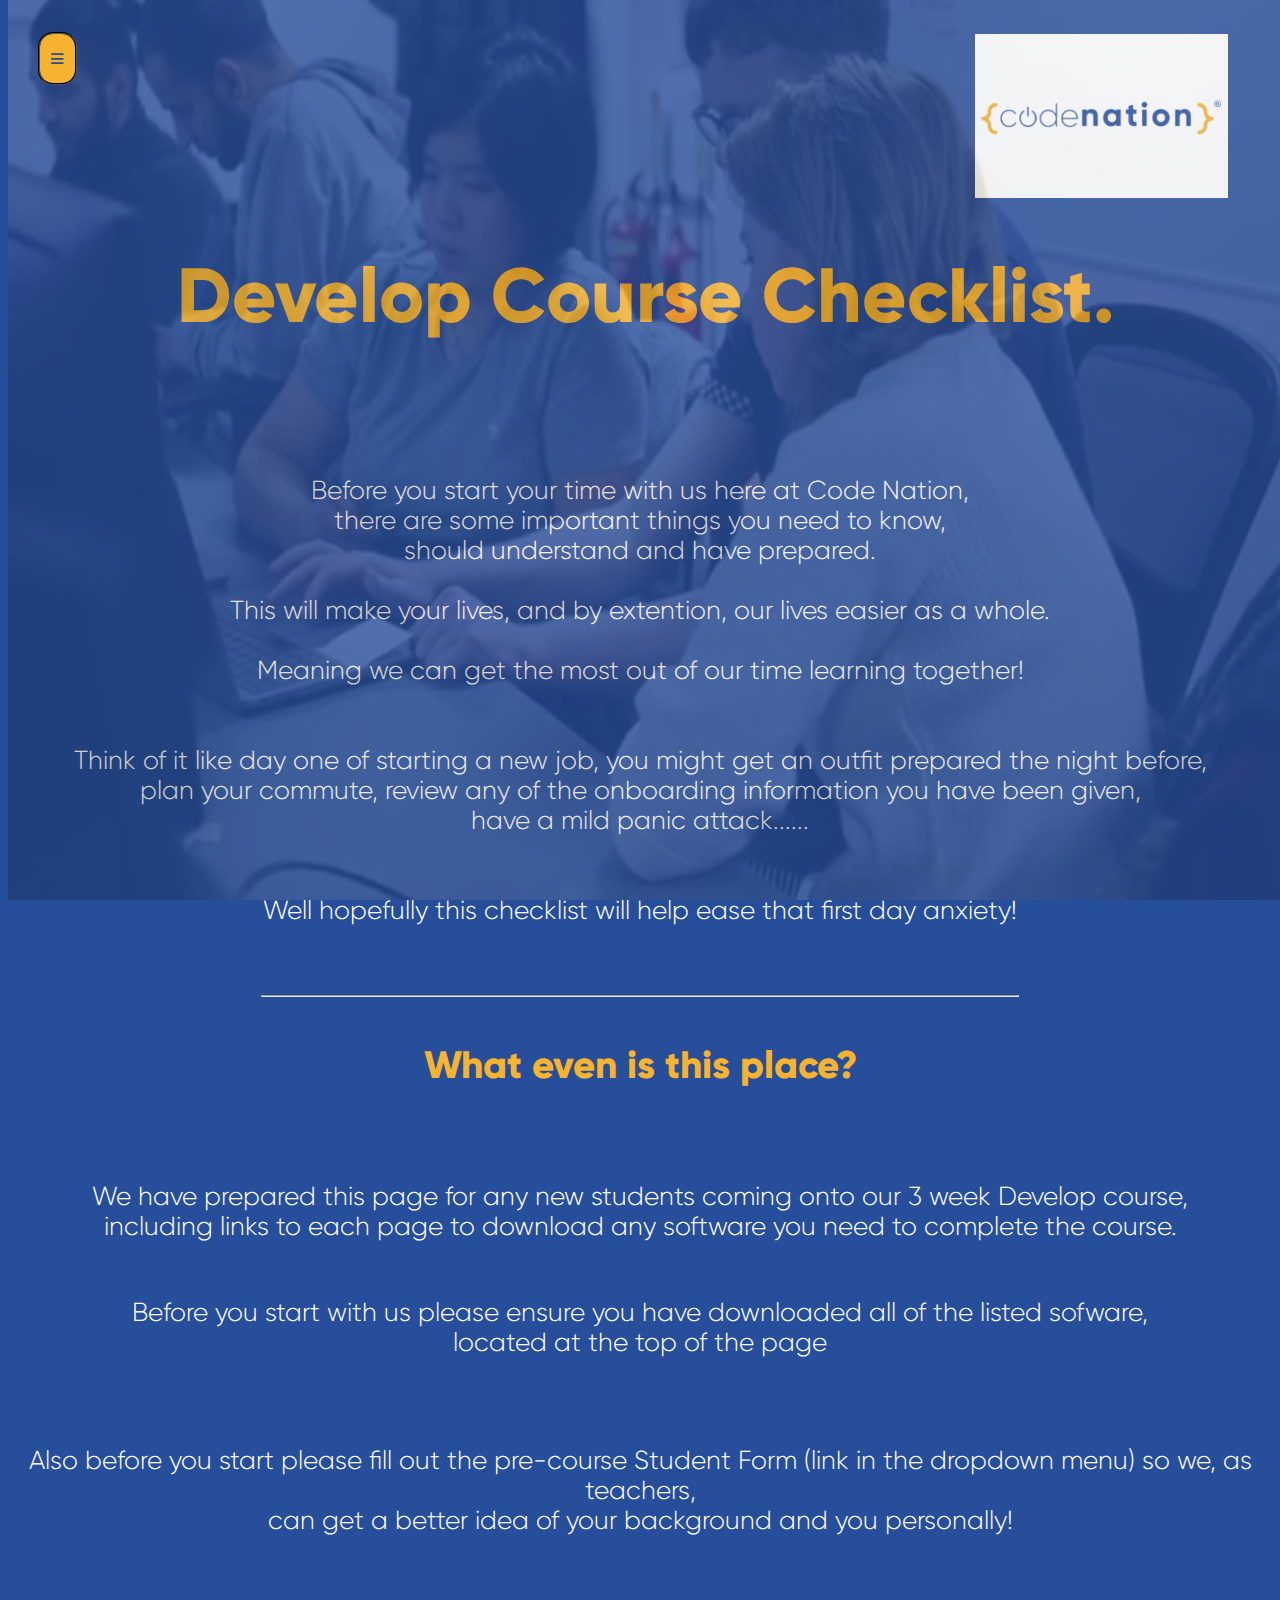
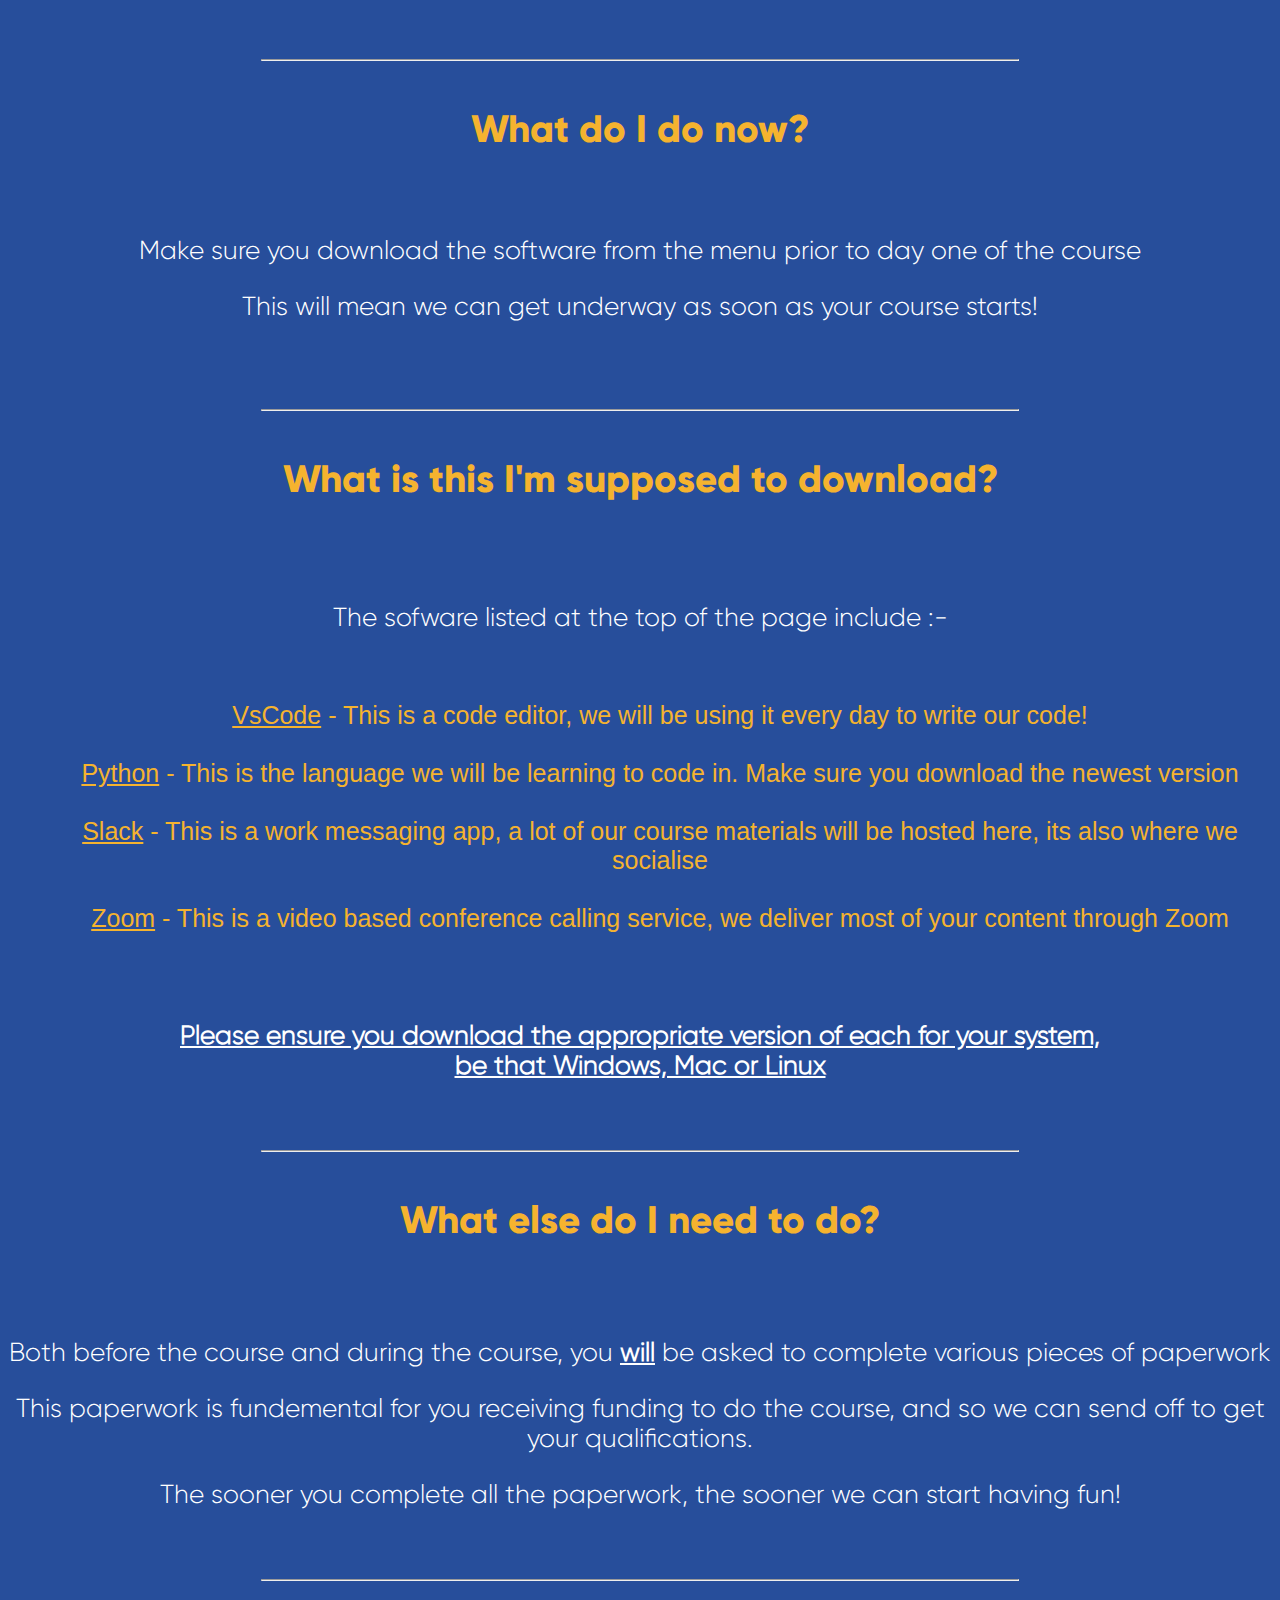
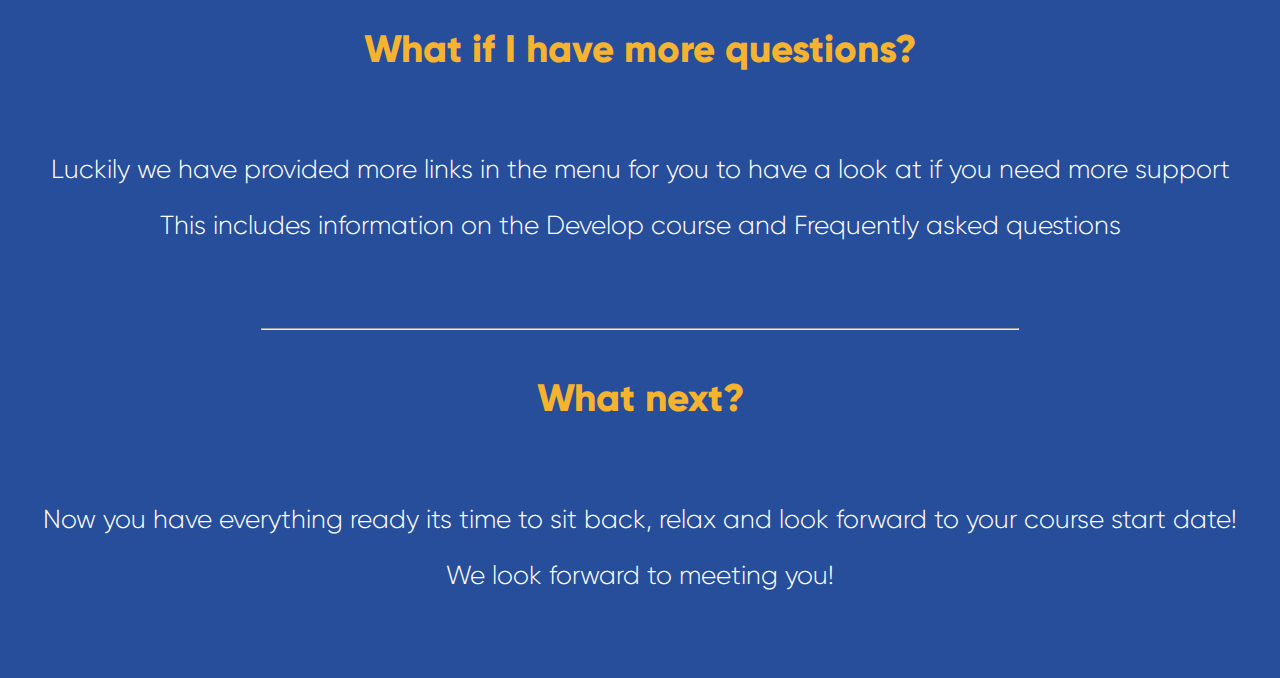
==== index.html @ 98f9d003 "commit" ====
<!DOCTYPE html>
<html lang="en">

<head>
    <meta charset="UTF-8">
    <meta http-equiv="X-UA-Compatible" content="IE=edge">
    <meta name="viewport" content="width=device-width, initial-scale=1.0">
    <link rel="stylesheet" type="text/css" href="main.css">
    <script src="main.js"></script>
    <title>Pre-Course Checklist</title>
</head>

<body>
    <div>
        <div class="nav">
            <button onclick="myFunction()" class="dropbtn">≡</button>
            <div id="myDropdown" class="dropdown-content">
                <a href="index.html">Home</a>
                <a href="https://code.visualstudio.com/download">VsCode</a>
                <a href="https://www.python.org/downloads/">Python</a>
                <a href="https://slack.com/intl/en-gb/download">Slack</a>
                <a href="https://zoom.us/download">Zoom</a>
                <a href="https://docs.google.com/forms/d/e/1FAIpQLSfpsCtP7SLQczZFenXMInUUmv0crh0hMXMgCq8imxYHbpNBXQ/viewform">Student Form</a>
                <a href="https://wearecodenation.com/individual/develop/">Develop</a>
                <a href="https://wearecodenation.com/#faq">FAQ</a>
                <a href="mailto:hello@wearecodenation.com">Contact</a>
                </a>
            </div>
        </div>
    </div>
    </div>
    </div>
    <img src="CN.png" alt="Code Nation" class="responsive">

    <h1>Develop Course Checklist.</h1><br><br><br>
    <p>Before you start your time with us here at Code Nation,<br>
        there are some important things you need to know,<br>
        should understand and have prepared. <br><br>
        
        This will make your lives, and by extention, our lives easier as a whole.<br><br> Meaning we
        can get the most out of our time learning together!
        <br><br><br>
        Think of it like day one of starting a new job, you might get an outfit prepared the night before,<br> plan your
        commute, review any of the onboarding information you have been given,<br> have a mild panic attack......
        <br>
        <br><br>
        Well hopefully this checklist will help ease that first day anxiety!
    </p><br><br>
    <hr width=60%><br><br>
    <h2>What even is this place?</h2>

    <br><br>
    <p>We have prepared this page for any new students coming onto our 3 week Develop course,<br>
         including links to each page
        to download any software you need to complete the course.<br><br>

    <p>Before you start with us please ensure you have downloaded all of the listed sofware,<br> 
        located at the top of the
        page</p><br><br>

        <p>Also before you start please fill out the pre-course Student Form (link in the dropdown menu) so we, as teachers,<br> can get a better idea of your background and you personally!</p>

    <br><br><br><br></p>

    <hr width=60%><br><br>

    <h3>What do I do now?</h3><br>

    <p>Make sure you download the software from the menu prior to day one of the course</p>

    <p>This will mean we can get underway as soon as your course starts!</p><br><br><br>

    <hr width=60%><br><br>

    <h3>What is this I'm supposed to download?</h3><br><br>

    <p>The sofware listed at the top of the page include :-</p><br>
    <ul>

        <u>VsCode</u> - This is a code editor, we will be using it every day to write our code! <br><br>

        <u>Python</u> - This is the language we will be learning to code in. Make sure you download the newest
        version<br><br>

        <u>Slack</u> - This is a work messaging app, a lot of our course materials will be hosted here, its also where
        we socialise<br><br>

        <u>Zoom</u> - This is a video based conference calling service, we deliver most of your content through Zoom<br>
    </ul><br><br>

    <p><strong><u>Please ensure you download the appropriate version of each for your system,<br>
         be that Windows, Mac or Linux</strong></u></p><br><br>

         <hr width=60%><br><br>

         <h2>What else do I need to do?</h2><br><br>

         <p>Both before the course and during the course, you <u><b>will</b></u> be asked to complete various pieces of paperwork</p>
         <p>This paperwork is fundemental for you receiving funding to do the course, and so we can send off to get your qualifications.</p>
         <p>The sooner you complete all the paperwork, the sooner we can start having fun!</p><br><br>
         
     
              <hr width=60%><br><br>
    <h3>What if I have more questions?</h3><br>

    <p>Luckily we have provided more links in the menu for you to have a look at if you need more support</p>

    <p>This includes information on the Develop course and Frequently asked questions</p>
    <br><br><br>

    <hr width=60%><br><br>

    <h3>What next?</h3><br>

    <p>Now you have everything ready its time to sit back, relax and look forward to your course start date!</p>

    <p>We look forward to meeting you!</p>
    <br><br><br>


    <div class="fullscreen-bg">
        <video loop muted autoplay poster="img/videoframe.jpg" class="fullscreen-bg__video">
            <source src="background.mp4" type="video/webm">
        </video>
    </div>
    </div>

</body>

</html>
---- main.css ----
@font-face {
  font-family: "GilroyExtraBold";
  src: url("Gilroy-ExtraBold.otf");
}

@font-face {
  font-family: "GilroyLight";
  src: url("Gilroy-Light.otf");
}
​ h1 {
  font-family: "GilroyExtraBold", serif;
}

p {
  font-family: "gilroylight", serif;
}

body {
  background-position: fixed;
  background-repeat: no-repeat;
  background-color: rgb(39, 78, 155);
}

h1 {
  font-family: "GilroyExtraBold", serif;
  font-size: 6vw;
  color: #f5b32f;
  padding-left: 1vw;
  text-align: center;
}

h2 {
  font-family: "GilroyExtraBold", serif;
  margin-top: 0;
  font-size: 3vw;
  text-align: center;
  padding-left: 0vw;
  color: #f5b32f;
}

h3 {
  font-family: "GilroyExtraBold", serif;
  margin-top: 0;
  font-size: 3vw;
  text-align: center;
  padding-left: 0vw;
  color: #f5b32f;
}

p {
  font-family: "gilroylight", serif;
  display: block;
  text-align: center;
  font-size: 26px;
  color: white;
}

a {
  display: block;
  text-align: center;
  font-size: 5px;
}

img {
  display: flex;
  margin-top: -4%;
  margin-left: auto;
  margin-right: 3.5%;
  height: auto;
  width: 20%;
  background-color: rgb(255, 255, 255);
  overflow: hidden;
}


a:focus {
  color: #f5b32f;
}

.nav {
  position: sticky;
  z-index: 9999;
  display: table-cell;
}

.nav a {
  float: left;
  display: block;
  color: #f5b32f;
  text-align: center;
  padding: 15px 20px;
  text-decoration: black;
  font-size: 30px;
}

.nav a:hover {
  background-color: #f5b32f;
  color: rgb(1, 1, 1);
}
video {
  object-fit: fill;
}

.fullscreen-bg {
  position: fixed;
  background-color: rgb(39, 78, 155);
  opacity: 20%;
  width: 100%;
  height: auto;
  top: 0;
  right: -2;
  bottom: 0;
  left: -2;
}

.fullscreen-bg__video {
  position: absolute;
  top: 0;
  left: 0;
  width: 100%;
  height: 100%;
}

* {
  box-sizing: border-box;
}

.video-background {
  background: #000;
  position: fixed;
  top: 0;
  right: 0;
  bottom: 0;
  left: 0;
  z-index: -99;
}

.video-foreground,
.video-background iframe {
  position: absolute;
  top: 0;
  left: 0;
  width: 100%;
  height: 100%;
  pointer-events: none;
}
#vidtop-content {
  top: 0;
  min-width: 100%;
}
.vid-info {
  position: absolute;
  top: 0;
  right: 0;
  width: 33%;
  background: rgba(0, 0, 0, 0.3);
  color: #fff;
  padding: 1rem;
  font-family: Avenir, Helvetica, sans-serif;
}

.vid-info h1 {
  font-size: 2rem;
  font-weight: 700;
  margin-top: 0;
  line-height: 1.2;
}

.vid-info a {
  display: block;
  color: #fff;
  text-decoration: none;
  background: rgba(0, 0, 0, 0.5);
  transition: 0.6s background;
  border-bottom: none;
  margin: 1rem auto;
  text-align: center;
}

@media (min-aspect-ratio: 16/9) {
  .video-foreground {
    height: 300%;
    top: -100%;
  }
}

@media (max-aspect-ratio: 16/9) {
  .video-foreground {
    width: 300%;
    left: -100%;
  }
}

@media all and (max-width: 600px) {
  .vid-info {
    width: 50%;
    padding: 0.5rem;
  }
  .vid-info h1 {
    margin-bottom: 0.2rem;
  }
}
@media all and (max-width: 500px) {
  .vid-info .acronym {
    display: none;
  }
}

ul {
  display: block;
  text-align: center;
  font-family: "Gill Sans", "Gill Sans MT", Calibri, "Trebuchet MS", sans-serif;
  font-size: 25px;
  color: #f5b32f;
}

.dropbtn {
  background-color: #f5b32f;
  color: #274e9b;
  padding: 10px;
  border-radius: 15px 15px;
  margin-left: 30px;
  margin-top: 35%;
  font-size: 25px;
  border-style: groove;
  cursor: pointer;
}

.dropbtn:hover,
.dropbtn:focus {
  background-color: #cdcccc;
}

.dropdown {
  position: relative;
  display: inline-block;
}

.dropdown-content {
  display: none;
  font-family: 'gilroylight', serif;
  position: absolute;
  background-color: #274e9b;
  min-width: 160px;
  overflow: auto;
  box-shadow: 0px 8px 16px 0px rgba(0, 0, 0, 0.2);
  z-index: 1;
}

.dropdown-content a {
  color: #f5b32f;
  padding: 12px 16px;
  text-decoration: none;
  display: block;
}

.dropdown a:hover {
  background-color: #ddd;
}

.show {
  display: block;
}
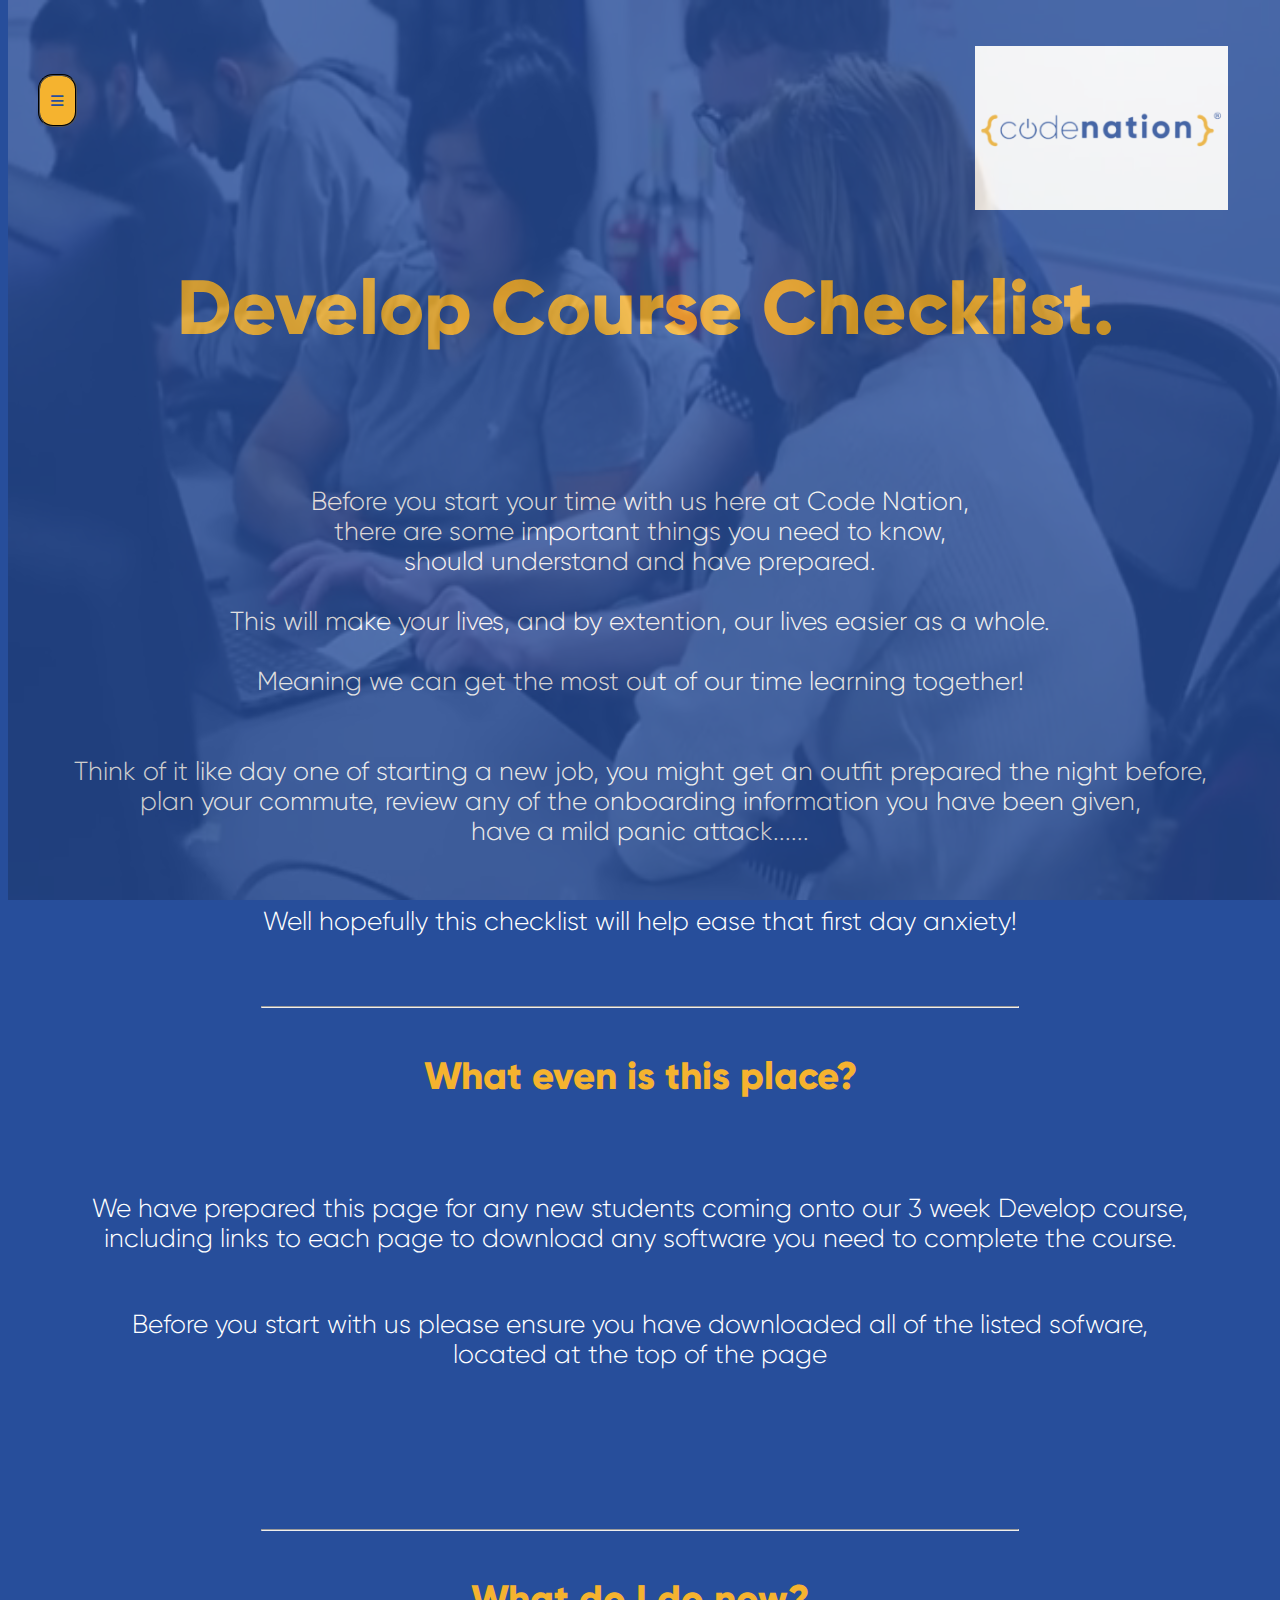
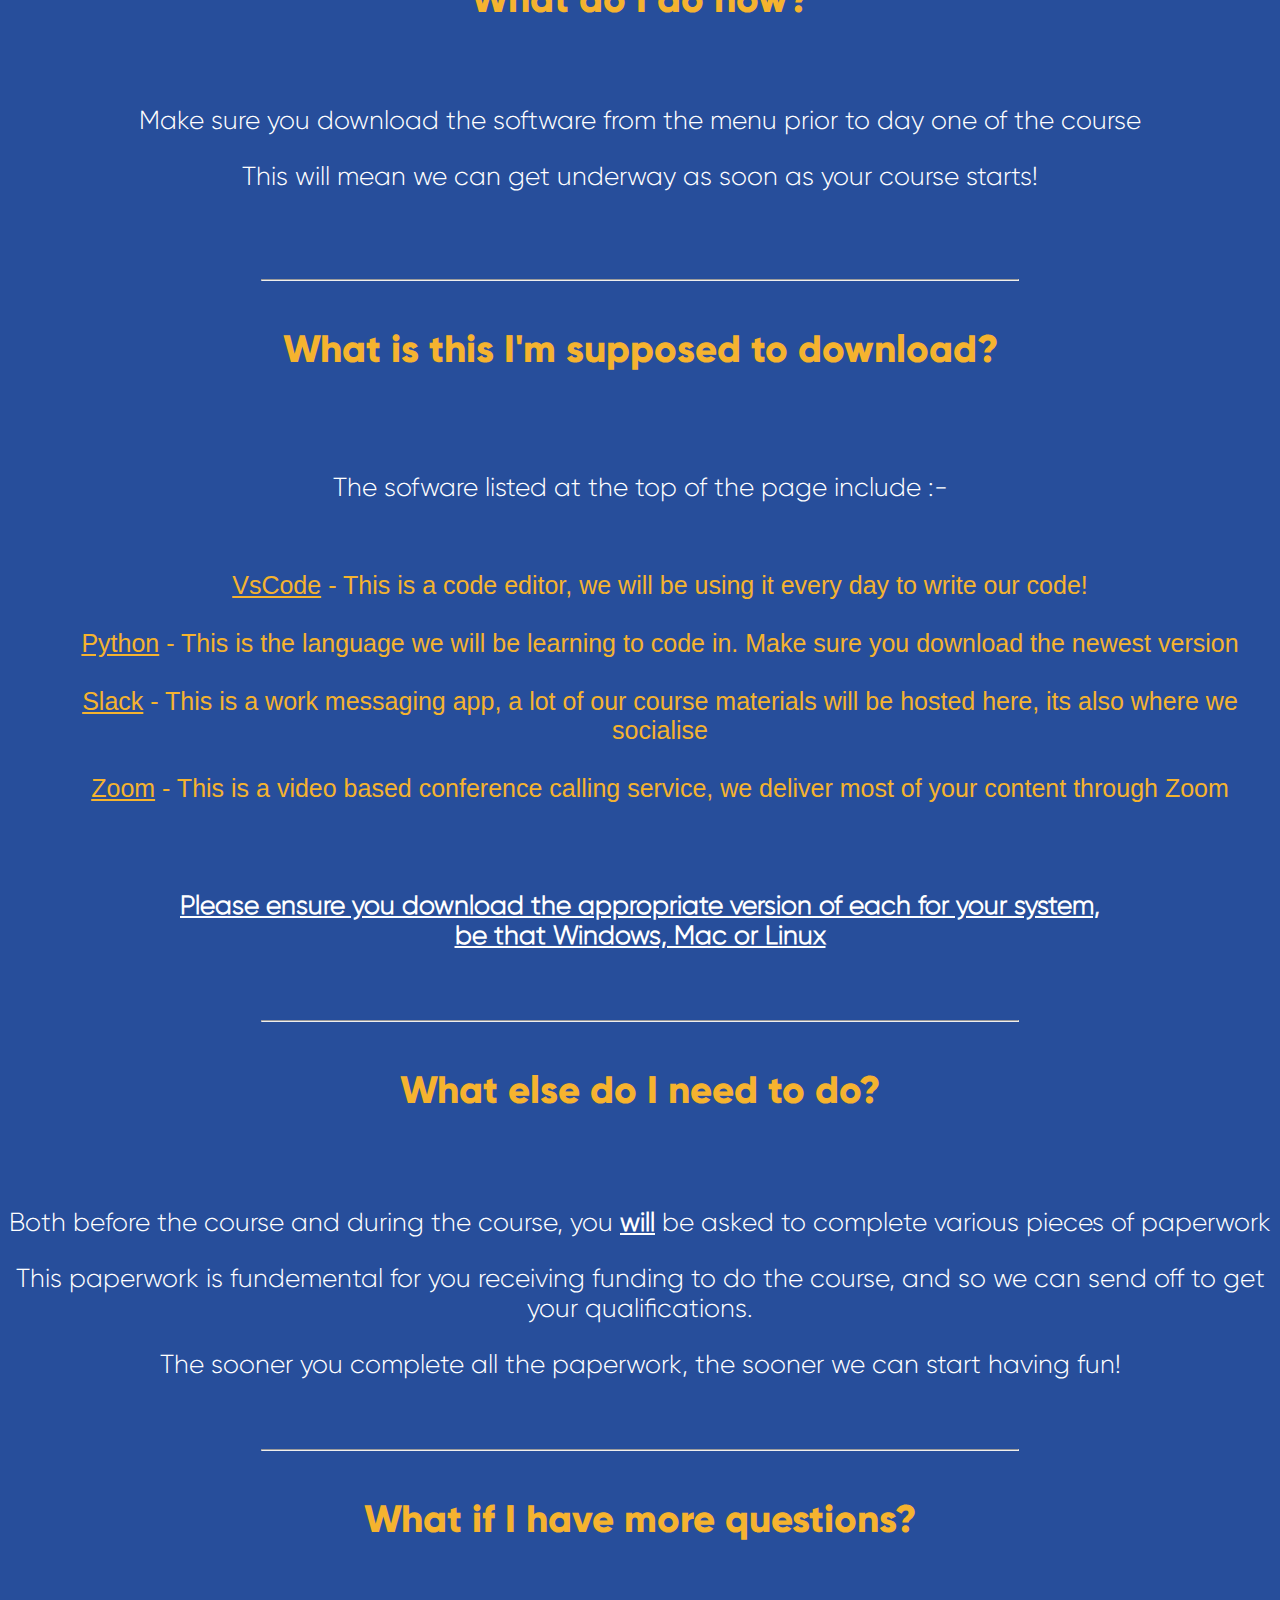
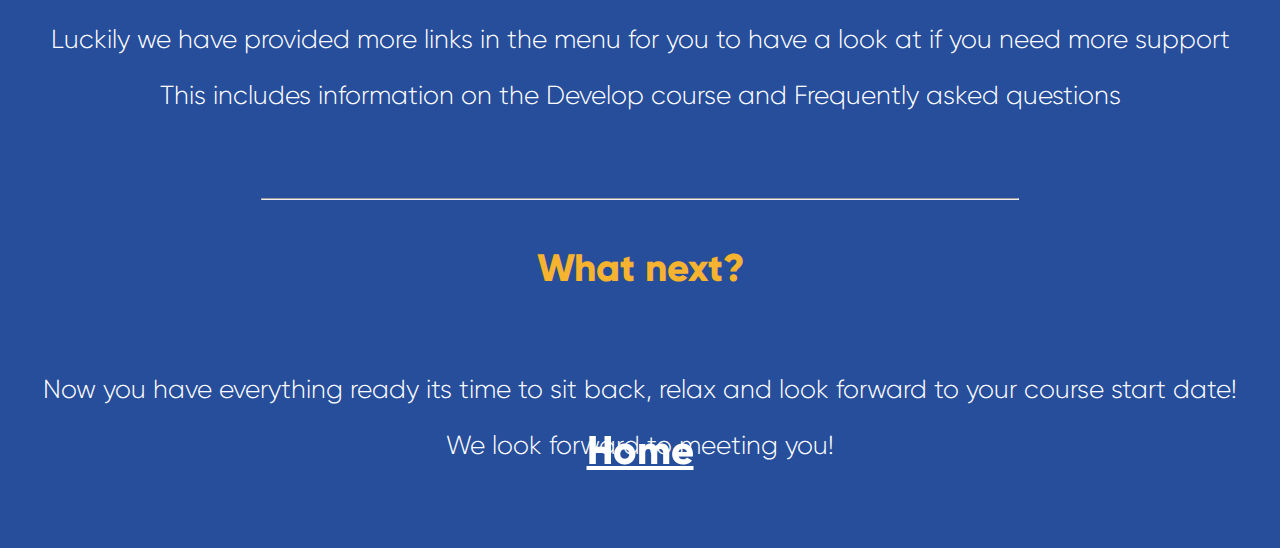
==== commit c35c8146: "commit" ====
--- a/index.html
+++ b/index.html
@@ -16,11 +16,11 @@
             <button onclick="myFunction()" class="dropbtn">≡</button>
             <div id="myDropdown" class="dropdown-content">
                 <a href="index.html">Home</a>
-                <a href="https://code.visualstudio.com/download">VsCode</a>
+                <a href="VS_code.html">VsCode</a>
                 <a href="https://www.python.org/downloads/">Python</a>
                 <a href="https://slack.com/intl/en-gb/download">Slack</a>
                 <a href="https://zoom.us/download">Zoom</a>
-                <a href="https://docs.google.com/forms/d/e/1FAIpQLSfpsCtP7SLQczZFenXMInUUmv0crh0hMXMgCq8imxYHbpNBXQ/viewform">Student Form</a>
+                <!-- <a href="https://docs.google.com/forms/d/e/1FAIpQLSfpsCtP7SLQczZFenXMInUUmv0crh0hMXMgCq8imxYHbpNBXQ/viewform">Student Form</a> -->
                 <a href="https://wearecodenation.com/individual/develop/">Develop</a>
                 <a href="https://wearecodenation.com/#faq">FAQ</a>
                 <a href="mailto:hello@wearecodenation.com">Contact</a>
@@ -58,7 +58,7 @@
         located at the top of the
         page</p><br><br>
 
-        <p>Also before you start please fill out the pre-course Student Form (link in the dropdown menu) so we, as teachers,<br> can get a better idea of your background and you personally!</p>
+        <!-- <p>Also before you start please fill out the pre-course Student Form (link in the dropdown menu) so we, as teachers,<br> can get a better idea of your background and you personally!</p> -->
 
     <br><br><br><br></p>
 
@@ -116,8 +116,11 @@
 
     <p>We look forward to meeting you!</p>
     <br><br><br>
-
-
+    <div id="overlay4">
+<p>
+    <a href="index.html">Home</a><br> </p>
+</p>
+</div>
     <div class="fullscreen-bg">
         <video loop muted autoplay poster="img/videoframe.jpg" class="fullscreen-bg__video">
             <source src="background.mp4" type="video/webm">
--- a/main.css
+++ b/main.css
@@ -16,6 +16,7 @@
 }
 
 body {
+  padding-top:3%;
   background-position: fixed;
   background-repeat: no-repeat;
   background-color: rgb(39, 78, 155);
@@ -58,12 +59,28 @@
 a {
   display: block;
   text-align: center;
-  font-size: 5px;
-}
+  font-size: 40px;
+  color: white;
+  z-index: 9;
+  font-family: "GilroyExtraBold", serif;
+}
+
+#overlay { position: absolute; left: 0px; top: 115%; height: 60%; width: 100%;
+  z-index: 9998; overflow: hidden;}
+
+#overlay2 { position: absolute; left: 0px; top: 70%; height: 10%; width: 100%;
+    z-index: 9998;  overflow: hidden;}
+
+#overlay3 { position: absolute; left: 0px; top: 150%; height: 10%; width: 100%;
+    z-index: 9998; overflow:hidden;}
+
+#overlay4 { position: absolute; left: 0px; top: 400%; height: 10%; width: 100%;
+      z-index: 9998; overflow: hidden;}
+  
 
 img {
   display: flex;
-  margin-top: -4%;
+  margin-top: 0%;
   margin-left: auto;
   margin-right: 3.5%;
   height: auto;
@@ -77,8 +94,12 @@
   color: #f5b32f;
 }
 
+a:hover {
+  color:goldenrod;
+}
+
 .nav {
-  position: sticky;
+  position: fixed;
   z-index: 9999;
   display: table-cell;
 }
@@ -88,6 +109,7 @@
   display: block;
   color: #f5b32f;
   text-align: center;
+  padding-top: 5%;
   padding: 15px 20px;
   text-decoration: black;
   font-size: 30px;
@@ -220,7 +242,7 @@
   padding: 10px;
   border-radius: 15px 15px;
   margin-left: 30px;
-  margin-top: 35%;
+  margin-top: 40%;
   font-size: 25px;
   border-style: groove;
   cursor: pointer;
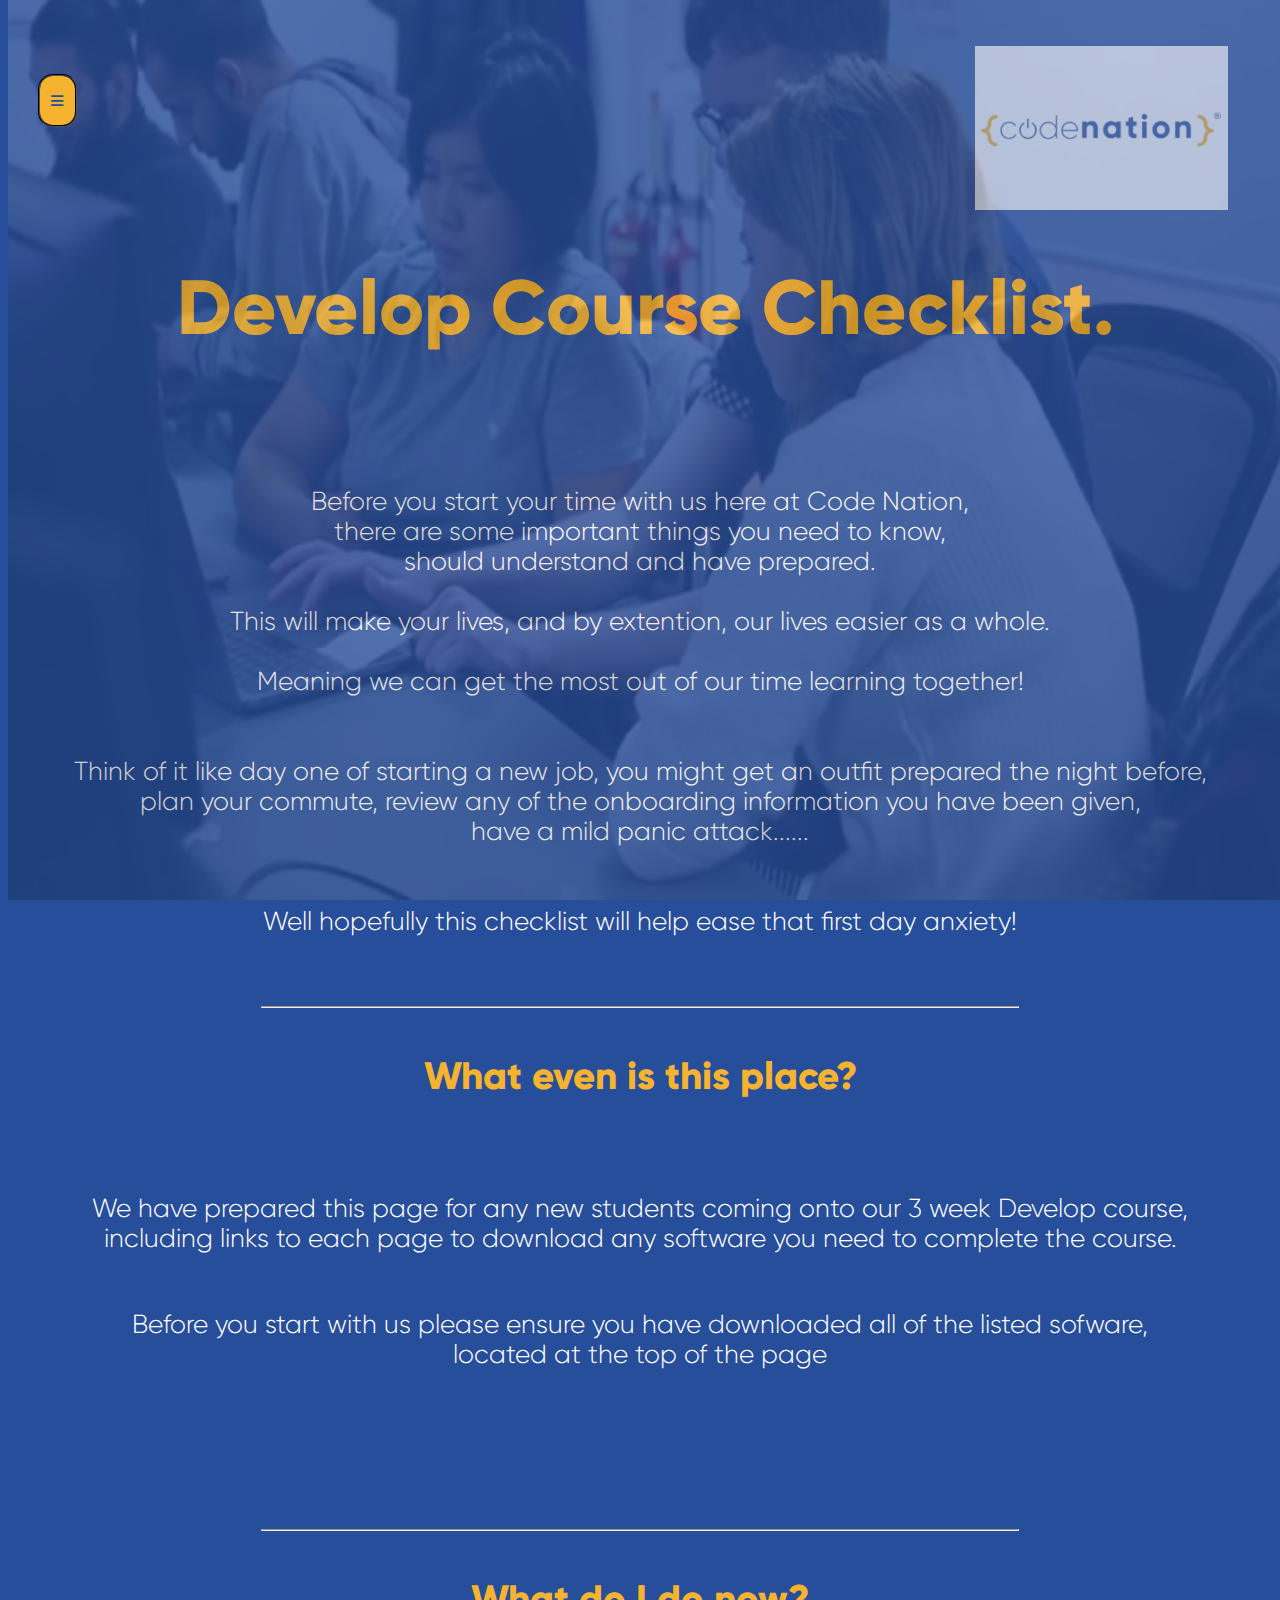
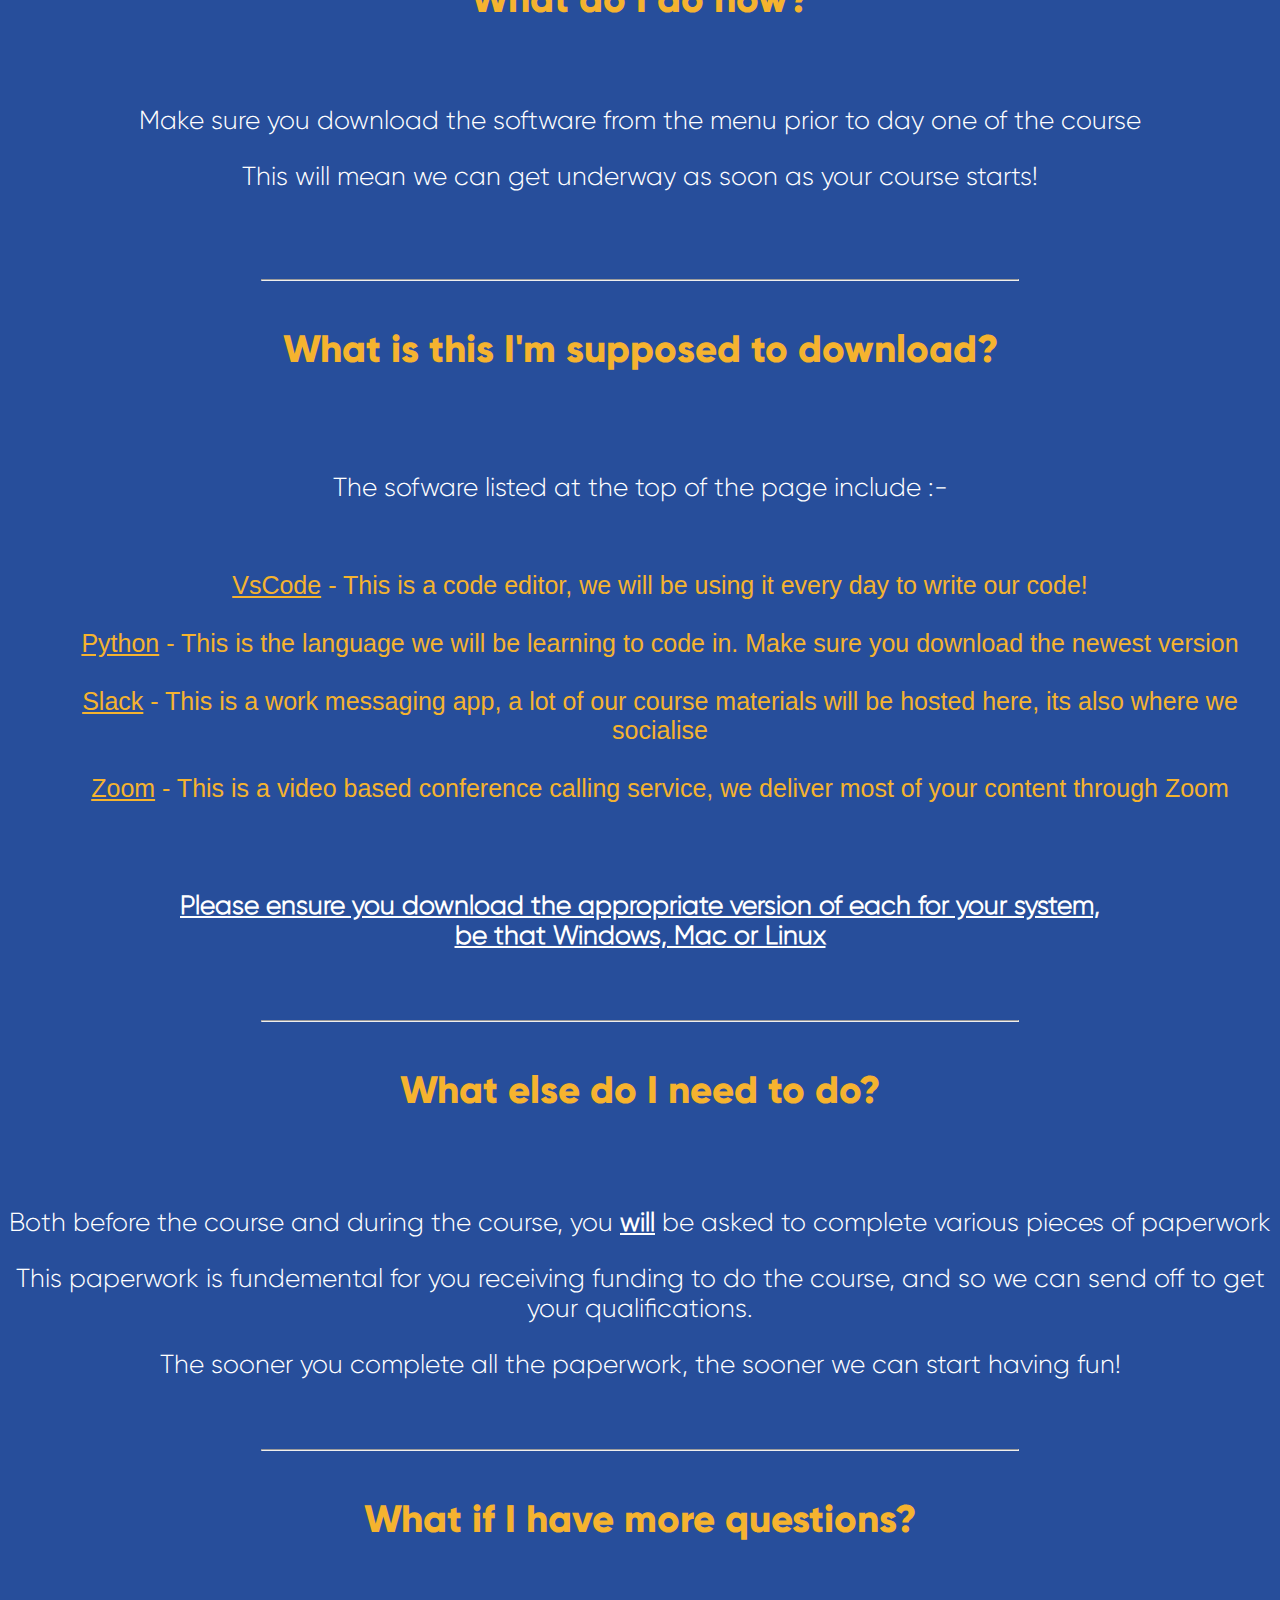
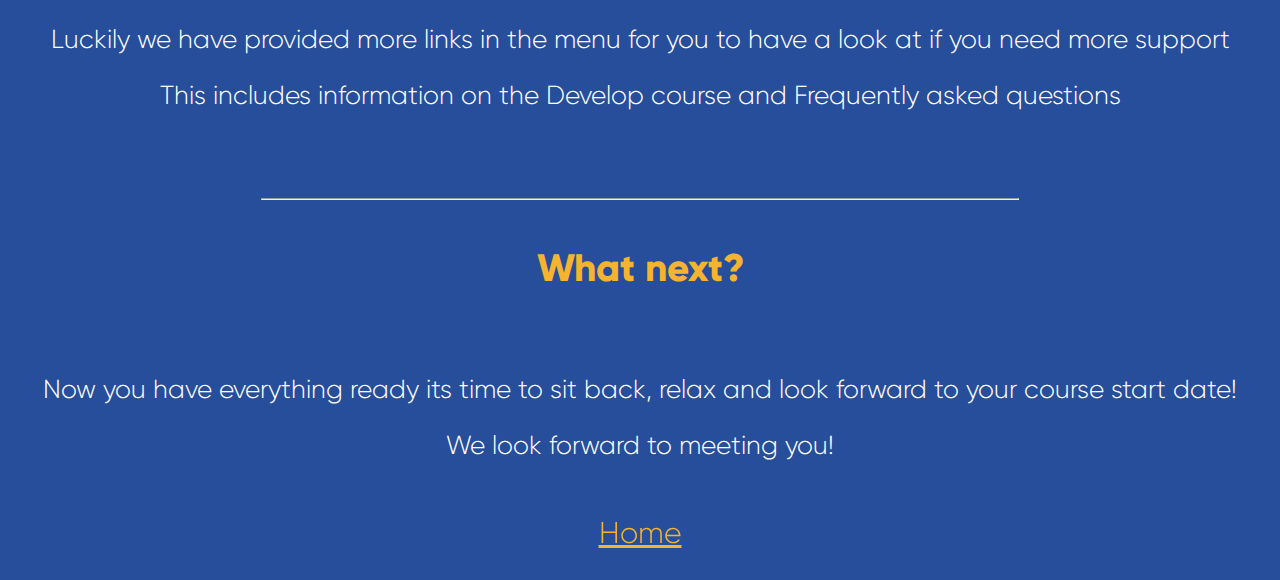
==== commit f2cc757d: "commit" ====
--- a/index.html
+++ b/index.html
@@ -17,13 +17,13 @@
             <div id="myDropdown" class="dropdown-content">
                 <a href="index.html">Home</a>
                 <a href="VS_code.html">VsCode</a>
-                <a href="https://www.python.org/downloads/">Python</a>
-                <a href="https://slack.com/intl/en-gb/download">Slack</a>
-                <a href="https://zoom.us/download">Zoom</a>
+                <a href="https://www.python.org/downloads/"target="_blank">Python</a>
+                <a href="https://slack.com/intl/en-gb/download"target="_blank">Slack</a>
+                <a href="https://zoom.us/download"target="_blank">Zoom</a>
                 <!-- <a href="https://docs.google.com/forms/d/e/1FAIpQLSfpsCtP7SLQczZFenXMInUUmv0crh0hMXMgCq8imxYHbpNBXQ/viewform">Student Form</a> -->
-                <a href="https://wearecodenation.com/individual/develop/">Develop</a>
-                <a href="https://wearecodenation.com/#faq">FAQ</a>
-                <a href="mailto:hello@wearecodenation.com">Contact</a>
+                <a href="https://wearecodenation.com/individual/develop/"target="_blank">Develop</a>
+                <a href="https://wearecodenation.com/#faq"target="_blank">FAQ</a>
+                <a href="mailto:hello@wearecodenation.com"target="_blank">Contact</a>
                 </a>
             </div>
         </div>
--- a/main.css
+++ b/main.css
@@ -57,24 +57,24 @@
 }
 
 a {
-  display: block;
-  text-align: center;
-  font-size: 40px;
-  color: white;
-  z-index: 9;
-  font-family: "GilroyExtraBold", serif;
-}
-
-#overlay { position: absolute; left: 0px; top: 115%; height: 60%; width: 100%;
-  z-index: 9998; overflow: hidden;}
-
-#overlay2 { position: absolute; left: 0px; top: 70%; height: 10%; width: 100%;
+  text-align: center;
+  display: block;
+  justify-content:flex-end;
+  font-size: 30px;
+  color: #f5b32f;
+  font-family: "gilroylight", serif;
+}
+
+#overlay { position: absolute; left: 0px; top: 124%; height: 60%; width: 100%;
+  z-index: 9998; }
+
+#overlay2 { position: absolute; left: 0px; top: 75%; height: 10%; width: 100%;
     z-index: 9998;  overflow: hidden;}
 
-#overlay3 { position: absolute; left: 0px; top: 150%; height: 10%; width: 100%;
+#overlay3 { position: absolute; left: 0px; top: 155%; height: 10%; width: 100%;
     z-index: 9998; overflow:hidden;}
 
-#overlay4 { position: absolute; left: 0px; top: 400%; height: 10%; width: 100%;
+#overlay4 { position: absolute; left: 0px; top: 410%; height: 10%; width: 100%;
       z-index: 9998; overflow: hidden;}
   
 
@@ -85,6 +85,7 @@
   margin-right: 3.5%;
   height: auto;
   width: 20%;
+  opacity:65%;
   background-color: rgb(255, 255, 255);
   overflow: hidden;
 }
@@ -95,7 +96,7 @@
 }
 
 a:hover {
-  color:goldenrod;
+  color:rgb(218, 215, 52);
 }
 
 .nav {
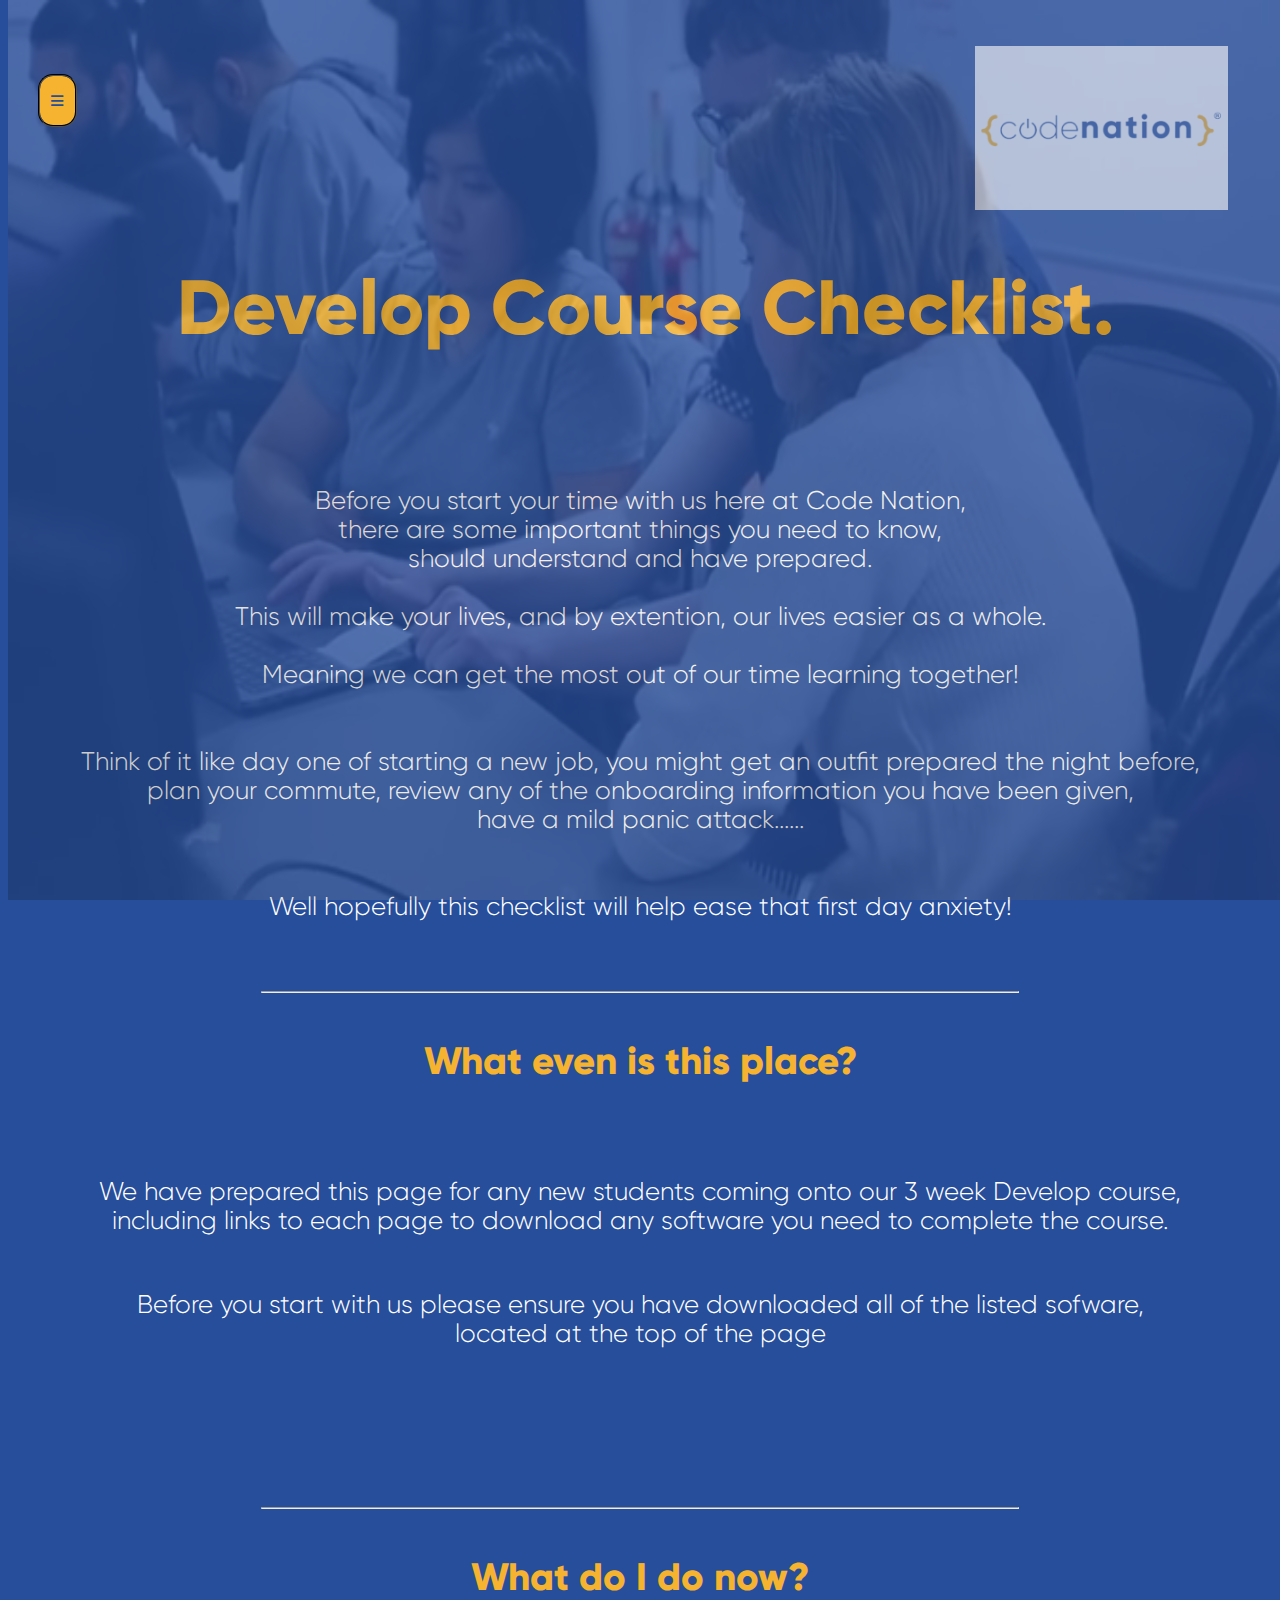
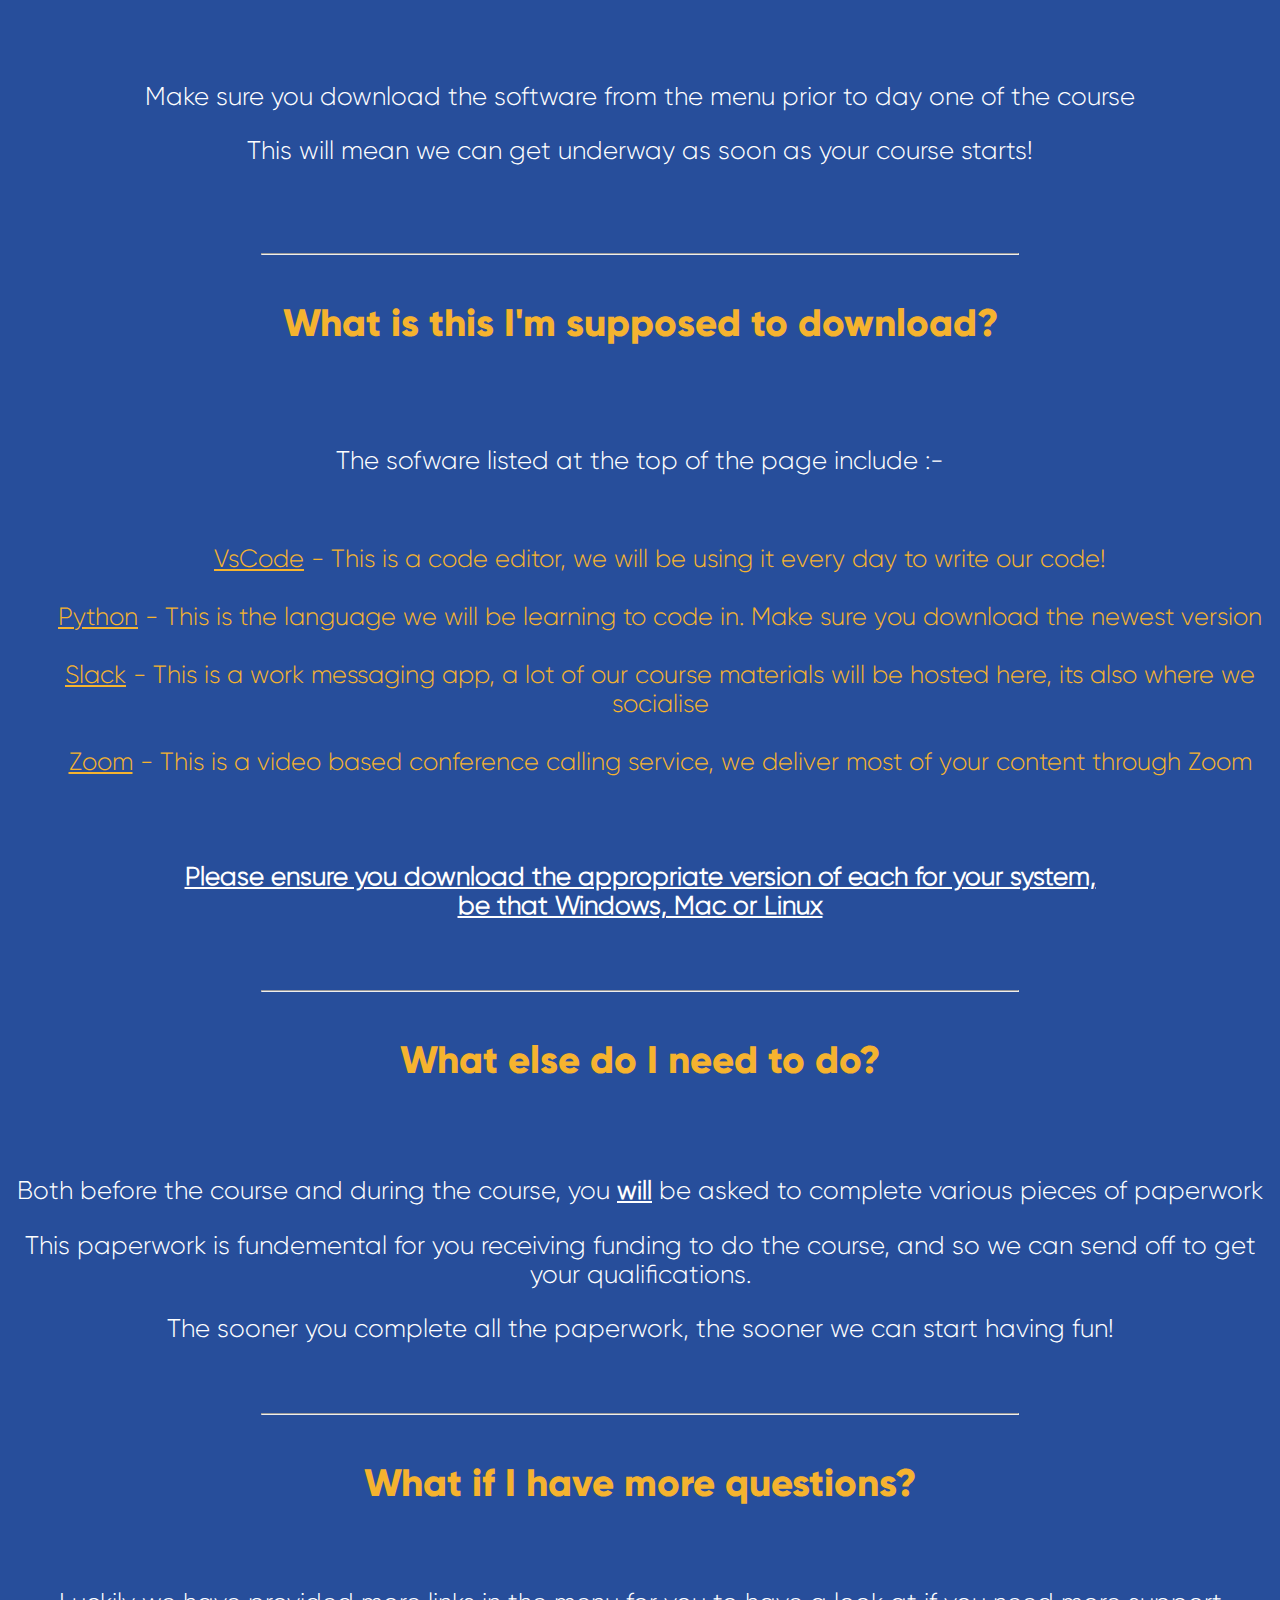
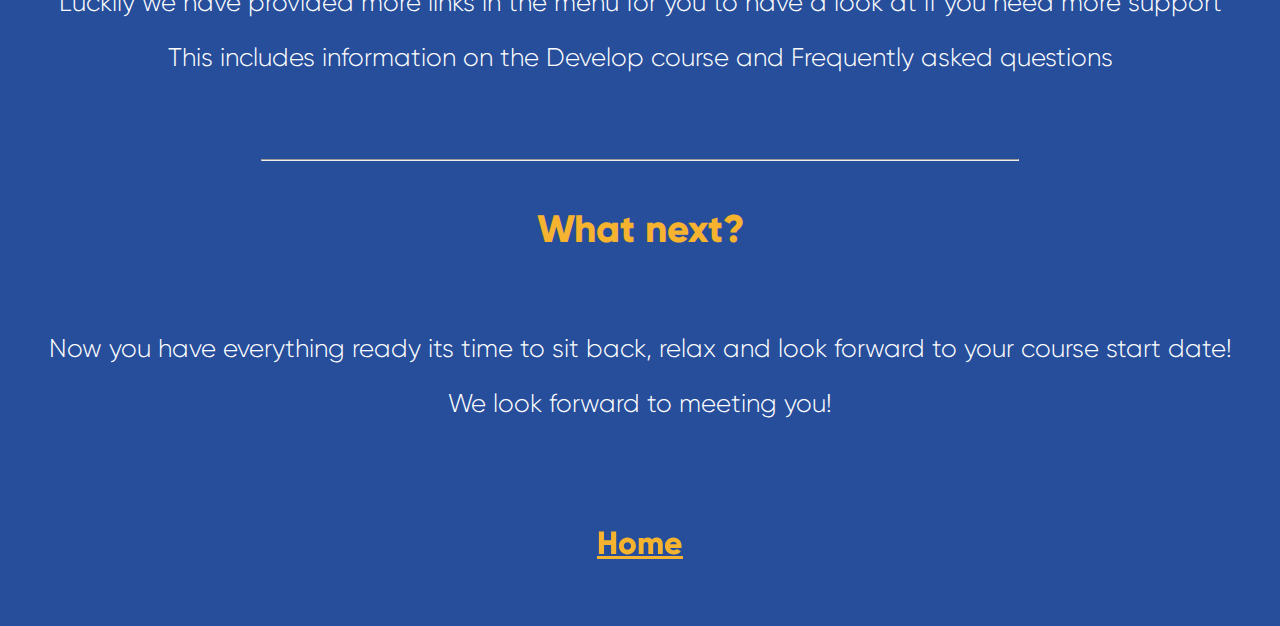
==== commit 28639f7d: "Update index.html" ====
--- a/index.html
+++ b/index.html
@@ -18,8 +18,7 @@
                 <a href="index.html">Home</a>
                 <a href="VS_code.html">VsCode</a>
                 <a href="https://www.python.org/downloads/"target="_blank">Python</a>
-                <a href="https://slack.com/intl/en-gb/download"target="_blank">Slack</a>
-                <a href="https://zoom.us/download"target="_blank">Zoom</a>
+                 <a href="https://teams.microsoft.com/downloads" target="_blank">Teams</a>
                 <!-- <a href="https://docs.google.com/forms/d/e/1FAIpQLSfpsCtP7SLQczZFenXMInUUmv0crh0hMXMgCq8imxYHbpNBXQ/viewform">Student Form</a> -->
                 <a href="https://wearecodenation.com/individual/develop/"target="_blank">Develop</a>
                 <a href="https://wearecodenation.com/#faq"target="_blank">FAQ</a>
@@ -130,4 +129,4 @@
 
 </body>
 
-</html>+</html>
--- a/main.css
+++ b/main.css
@@ -12,6 +12,7 @@
 }
 
 p {
+  display:block;
   font-family: "gilroylight", serif;
 }
 
@@ -50,31 +51,32 @@
 
 p {
   font-family: "gilroylight", serif;
-  display: block;
-  text-align: center;
-  font-size: 26px;
+  position:relative;
+  display:block;
+  text-align: center;
+  font-size: 2vw;
   color: white;
 }
 
 a {
-  text-align: center;
-  display: block;
-  justify-content:flex-end;
-  font-size: 30px;
-  color: #f5b32f;
-  font-family: "gilroylight", serif;
-}
-
-#overlay { position: absolute; left: 0px; top: 124%; height: 60%; width: 100%;
+  position:relative;
+  text-align: center;
+  display: block;
+  font-size: 2.5vw;
+  color: #f5b32f;
+  font-family: "GilroyExtraBold", serif;
+}
+
+#overlay { position: relative; left: 0px; top: 144%; height: 60%; width: 100%;
   z-index: 9998; }
 
-#overlay2 { position: absolute; left: 0px; top: 75%; height: 10%; width: 100%;
+#overlay2 { position: relative; left: 0px; top: 74%; height: 10%; width: 100%;
     z-index: 9998;  overflow: hidden;}
 
-#overlay3 { position: absolute; left: 0px; top: 155%; height: 10%; width: 100%;
+#overlay3 { position: relative; left: 0px; top: 90%; height: 10%; width: 100%;
     z-index: 9998; overflow:hidden;}
 
-#overlay4 { position: absolute; left: 0px; top: 410%; height: 10%; width: 100%;
+#overlay4 { position: relative; left: 0px; top: 100%; height: 10%; width: 100%;
       z-index: 9998; overflow: hidden;}
   
 
@@ -232,7 +234,7 @@
 ul {
   display: block;
   text-align: center;
-  font-family: "Gill Sans", "Gill Sans MT", Calibri, "Trebuchet MS", sans-serif;
+  font-family: "gilroylight", serif;
   font-size: 25px;
   color: #f5b32f;
 }
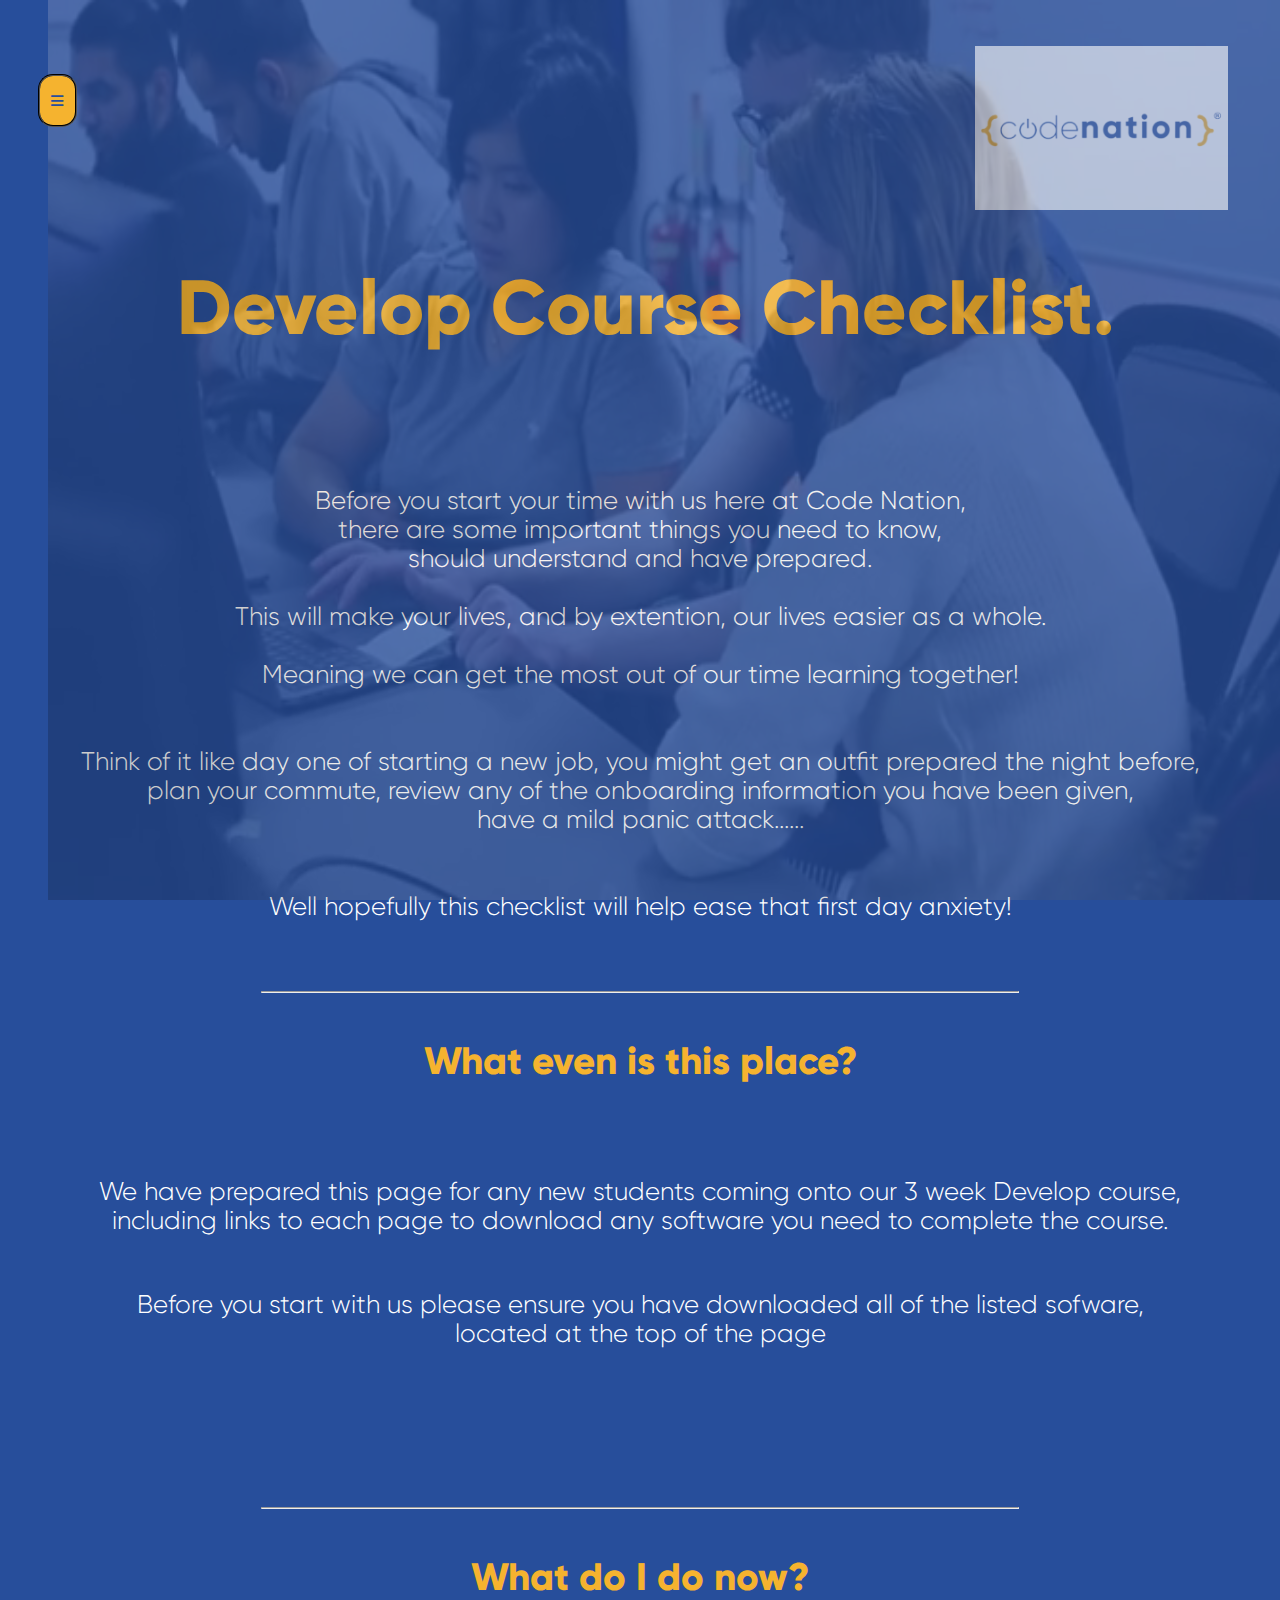
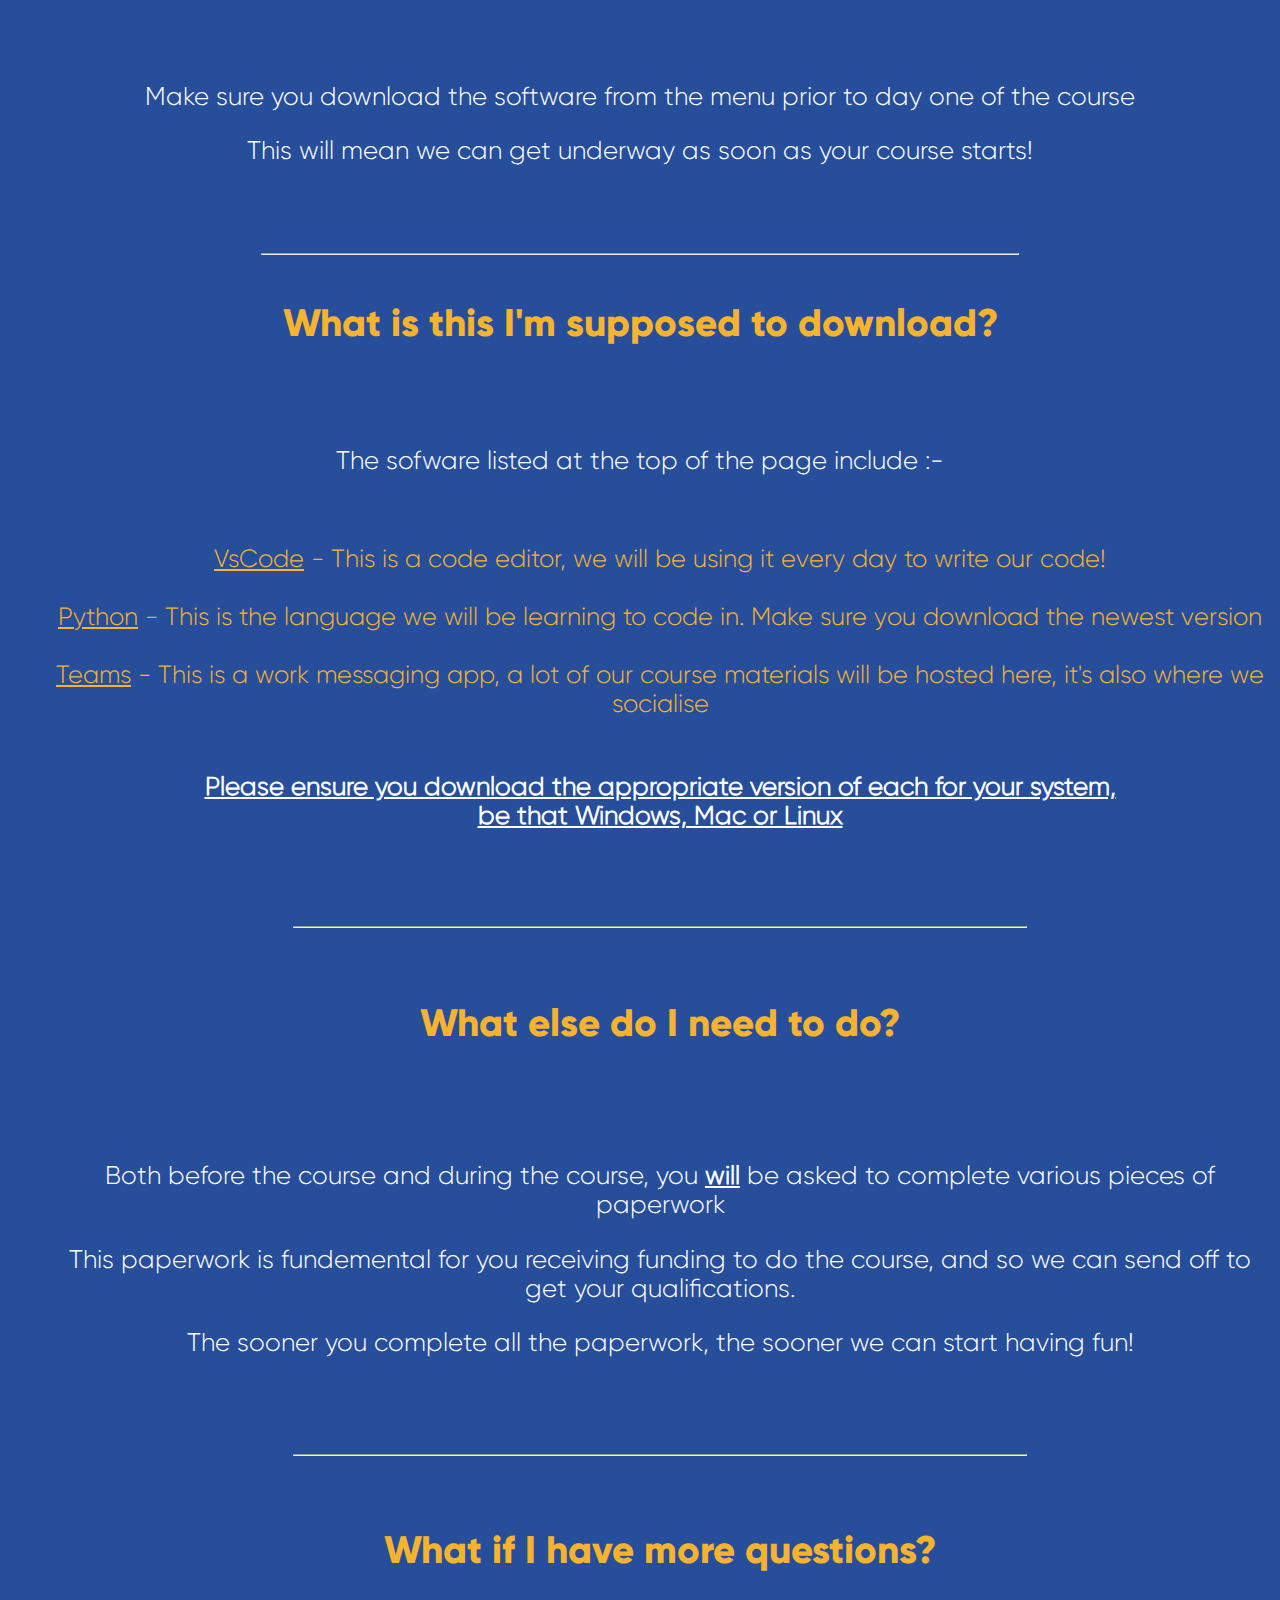
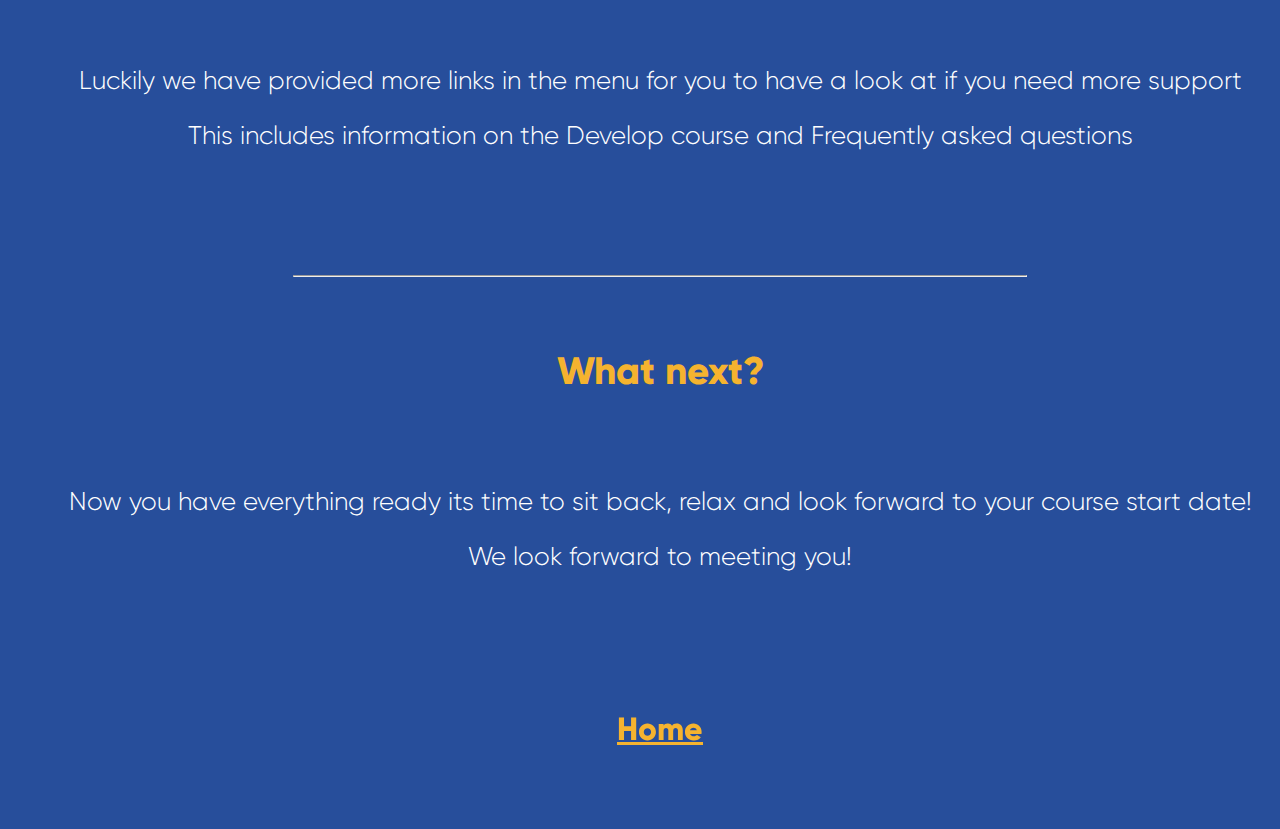
==== commit eea39386: "Update index.html" ====
--- a/index.html
+++ b/index.html
@@ -81,11 +81,8 @@
         <u>Python</u> - This is the language we will be learning to code in. Make sure you download the newest
         version<br><br>
 
-        <u>Slack</u> - This is a work messaging app, a lot of our course materials will be hosted here, its also where
+        <u>Teams</u> - This is a work messaging app, a lot of our course materials will be hosted here, it's also where
         we socialise<br><br>
-
-        <u>Zoom</u> - This is a video based conference calling service, we deliver most of your content through Zoom<br>
-    </ul><br><br>
 
     <p><strong><u>Please ensure you download the appropriate version of each for your system,<br>
          be that Windows, Mac or Linux</strong></u></p><br><br>
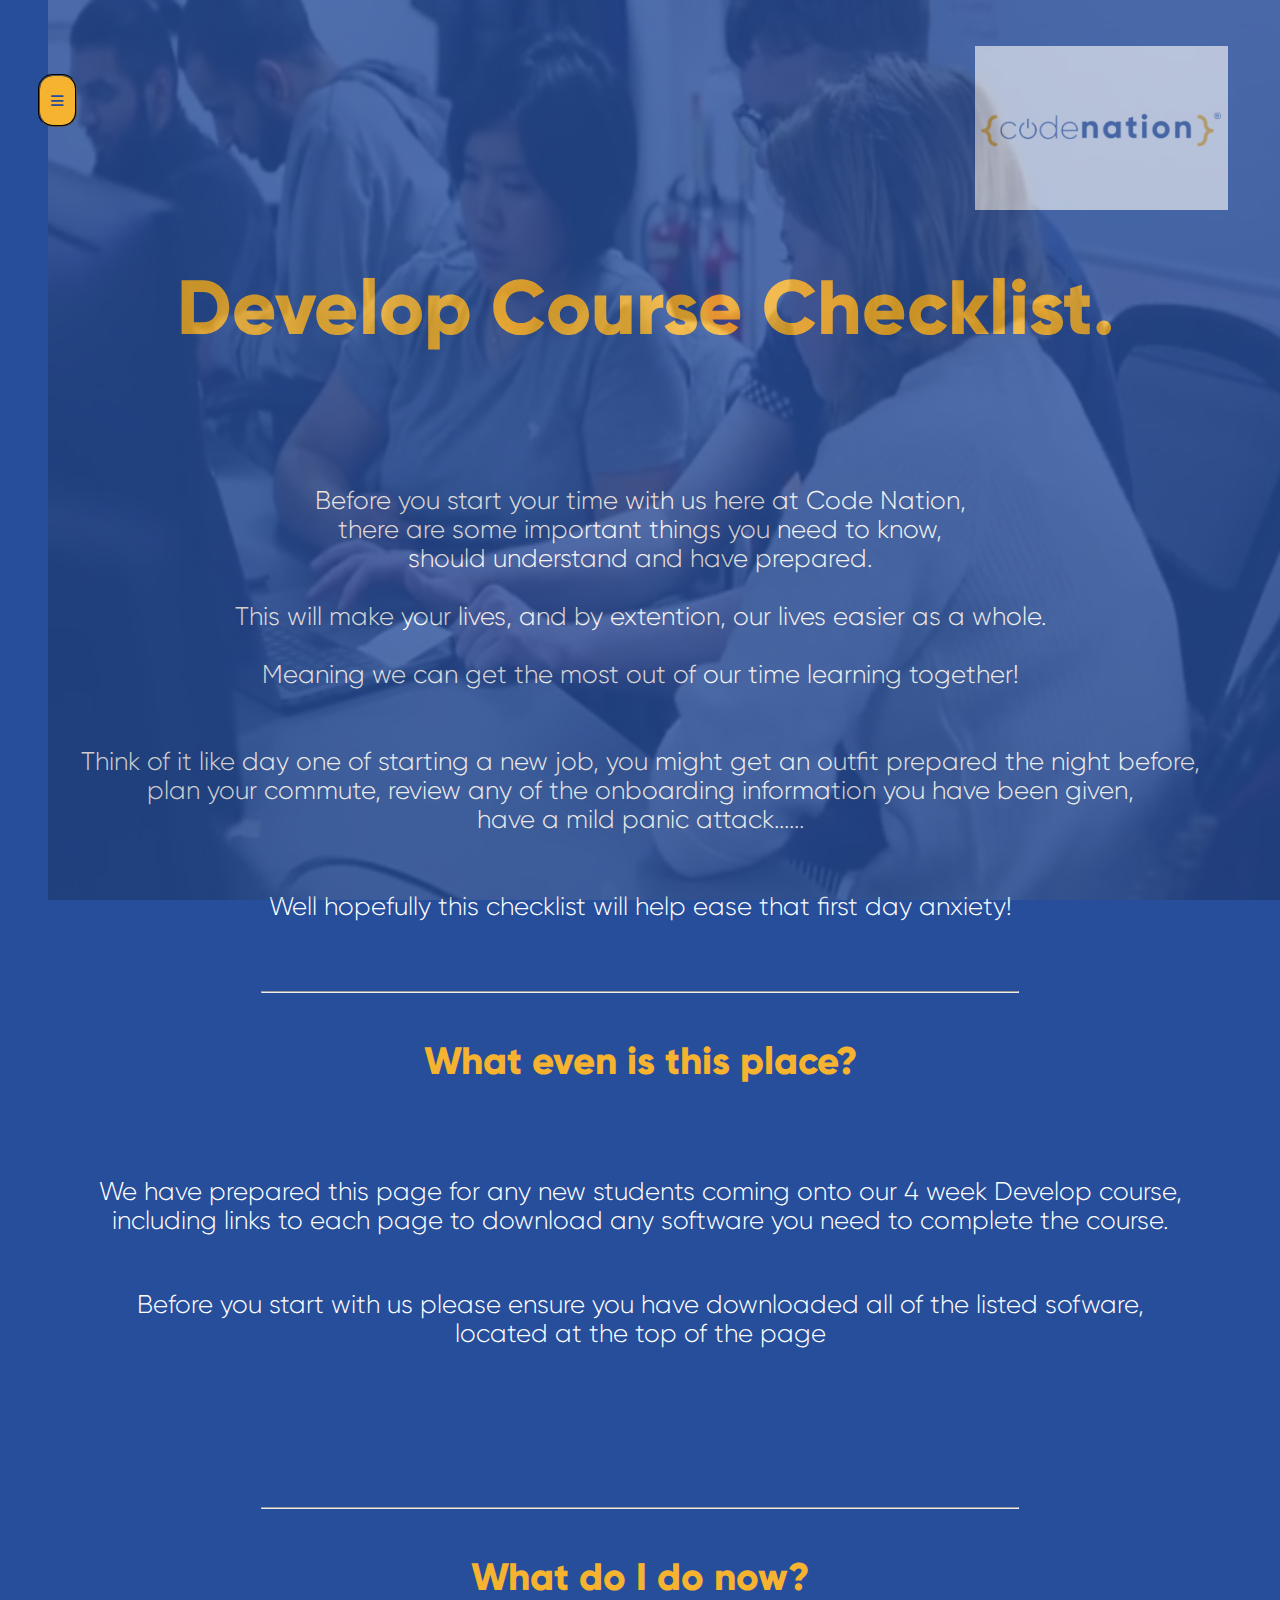
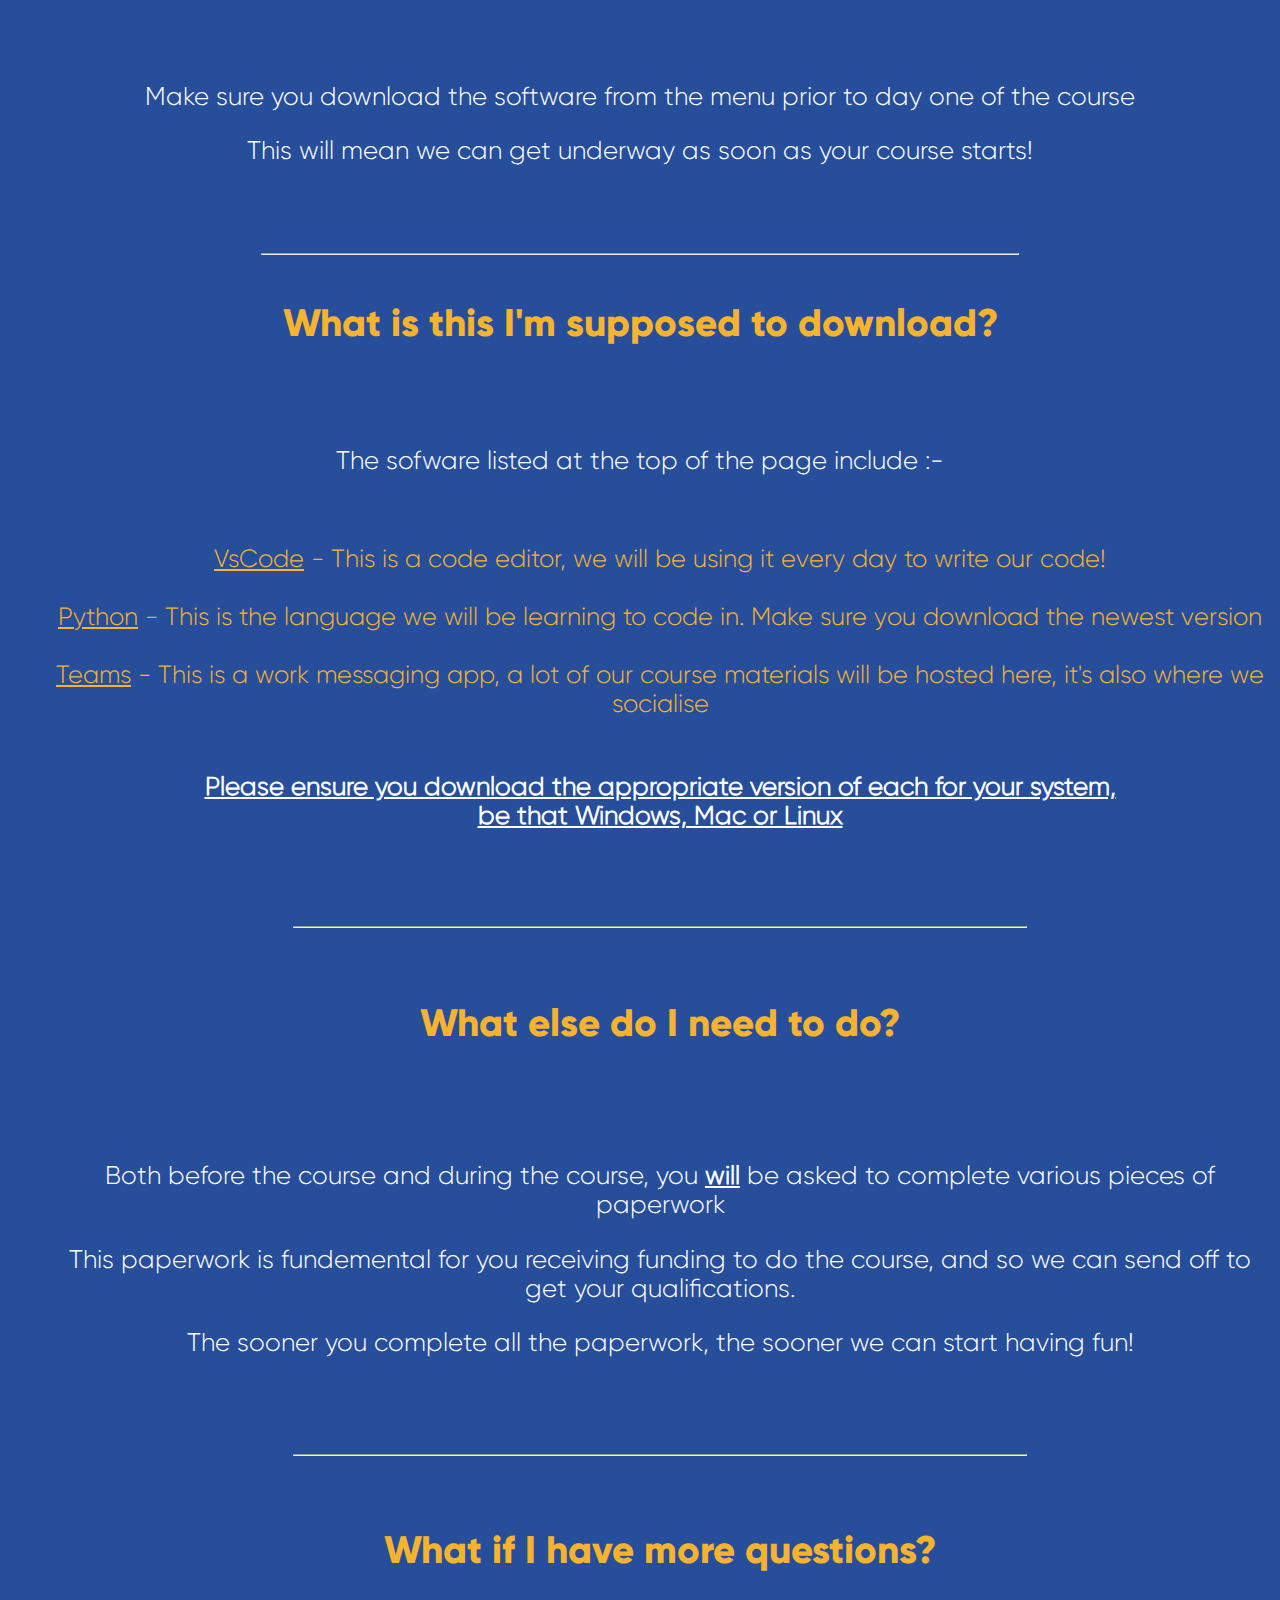
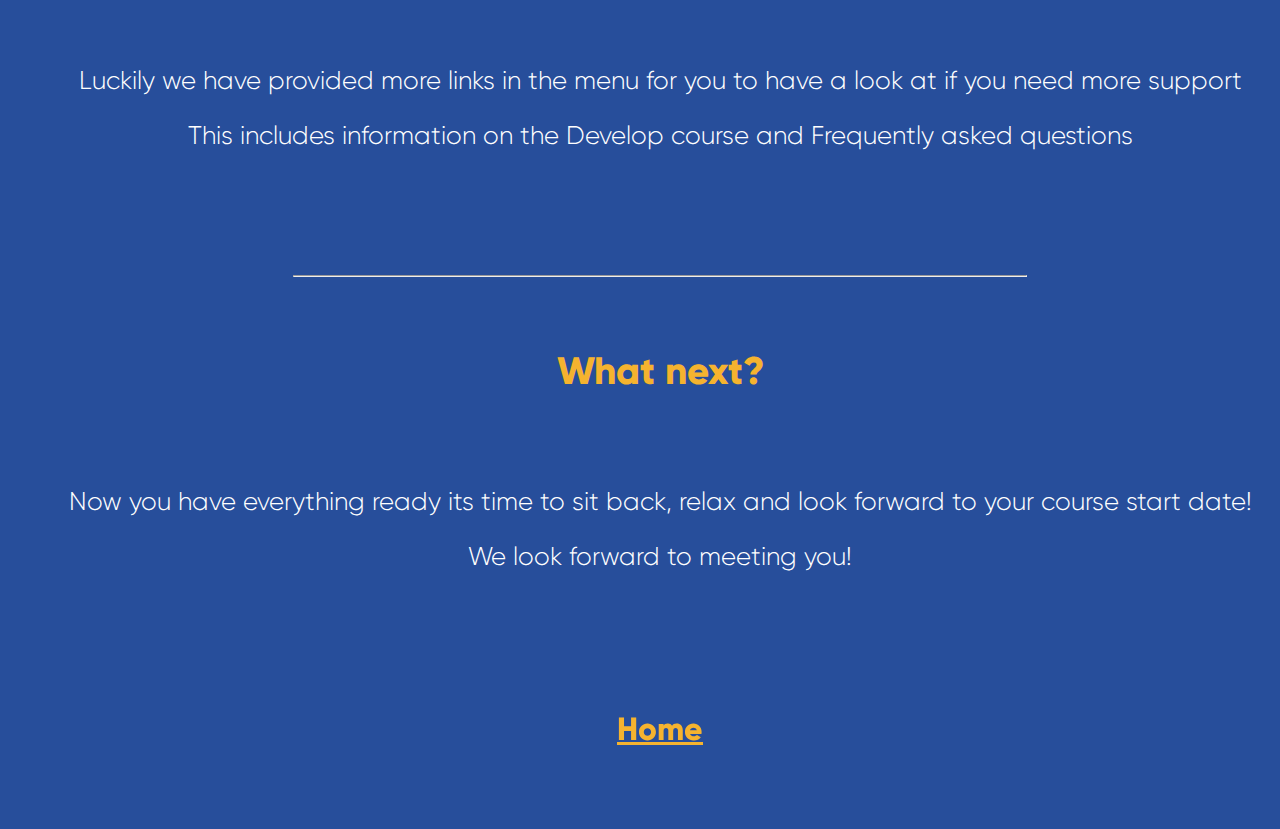
==== commit cbcc8a50: "Update index.html" ====
--- a/index.html
+++ b/index.html
@@ -49,7 +49,7 @@
     <h2>What even is this place?</h2>
 
     <br><br>
-    <p>We have prepared this page for any new students coming onto our 3 week Develop course,<br>
+    <p>We have prepared this page for any new students coming onto our 4 week Develop course,<br>
          including links to each page
         to download any software you need to complete the course.<br><br>
 
